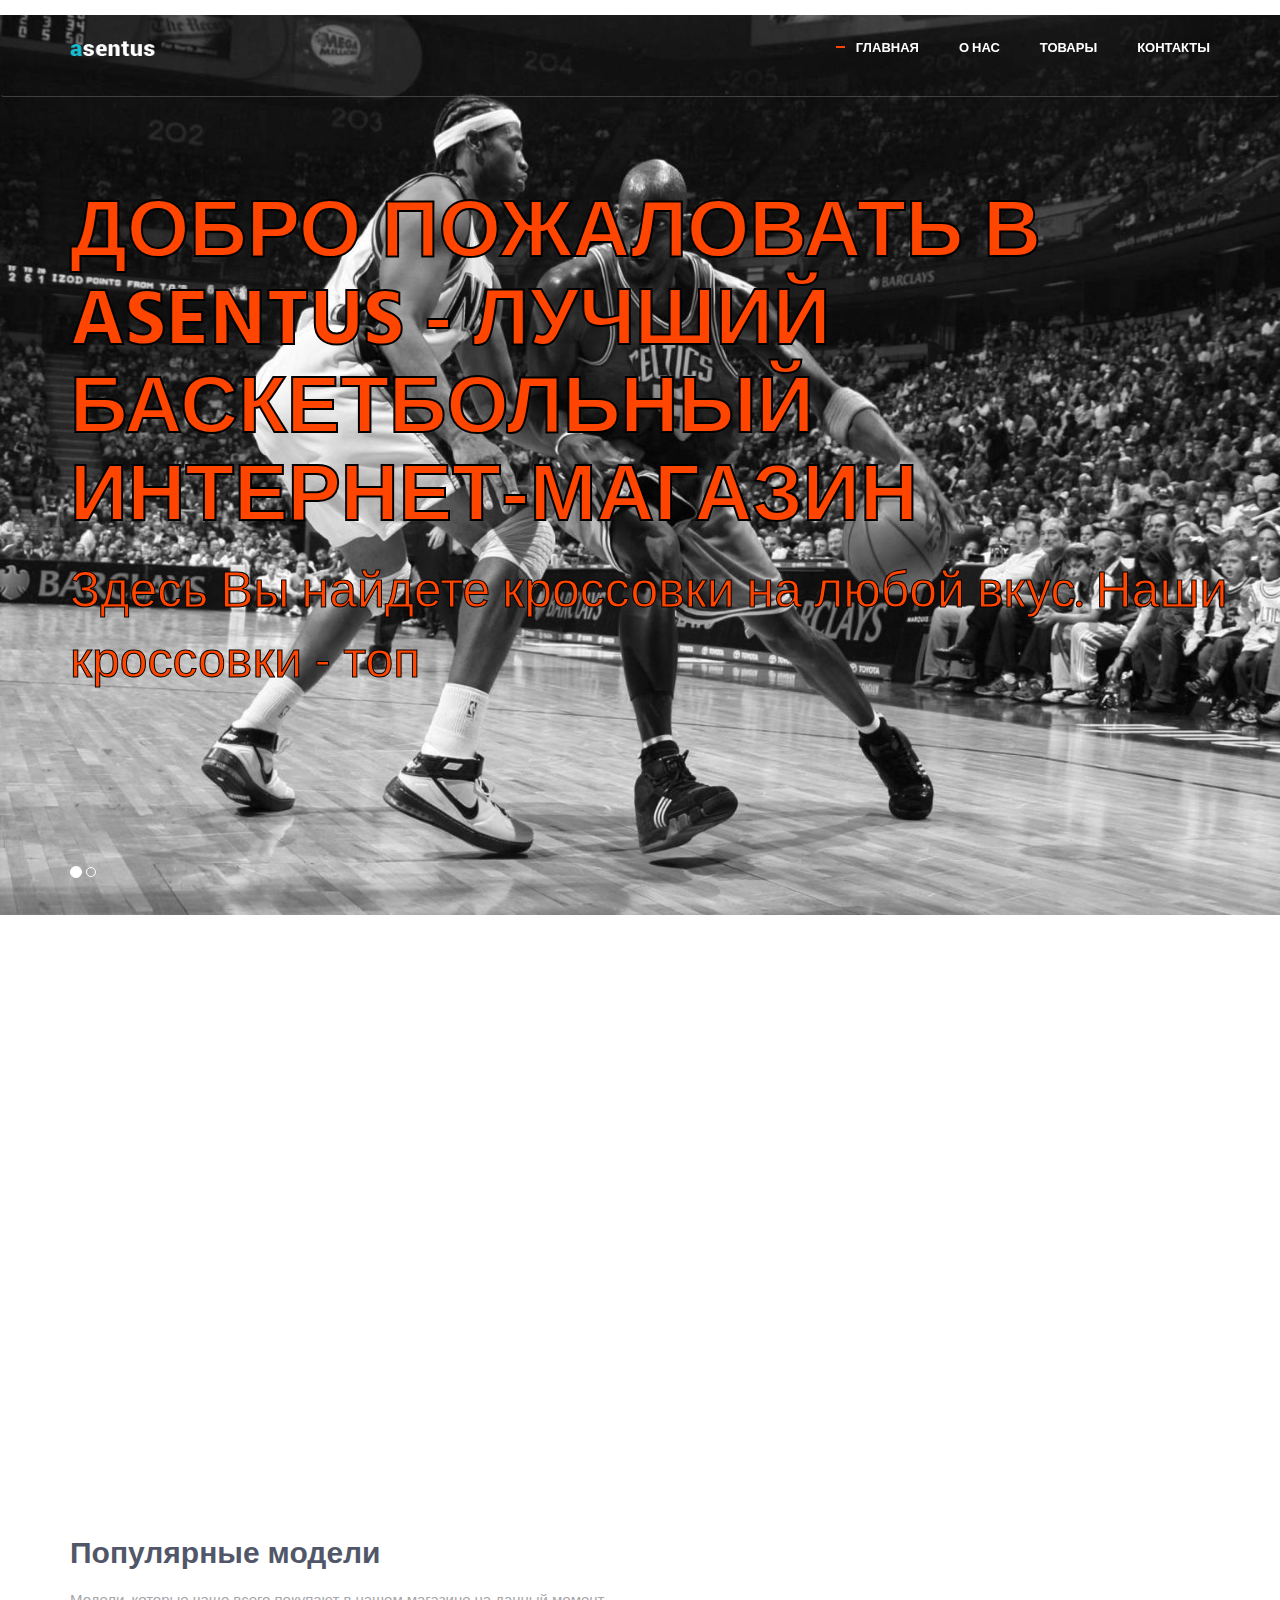
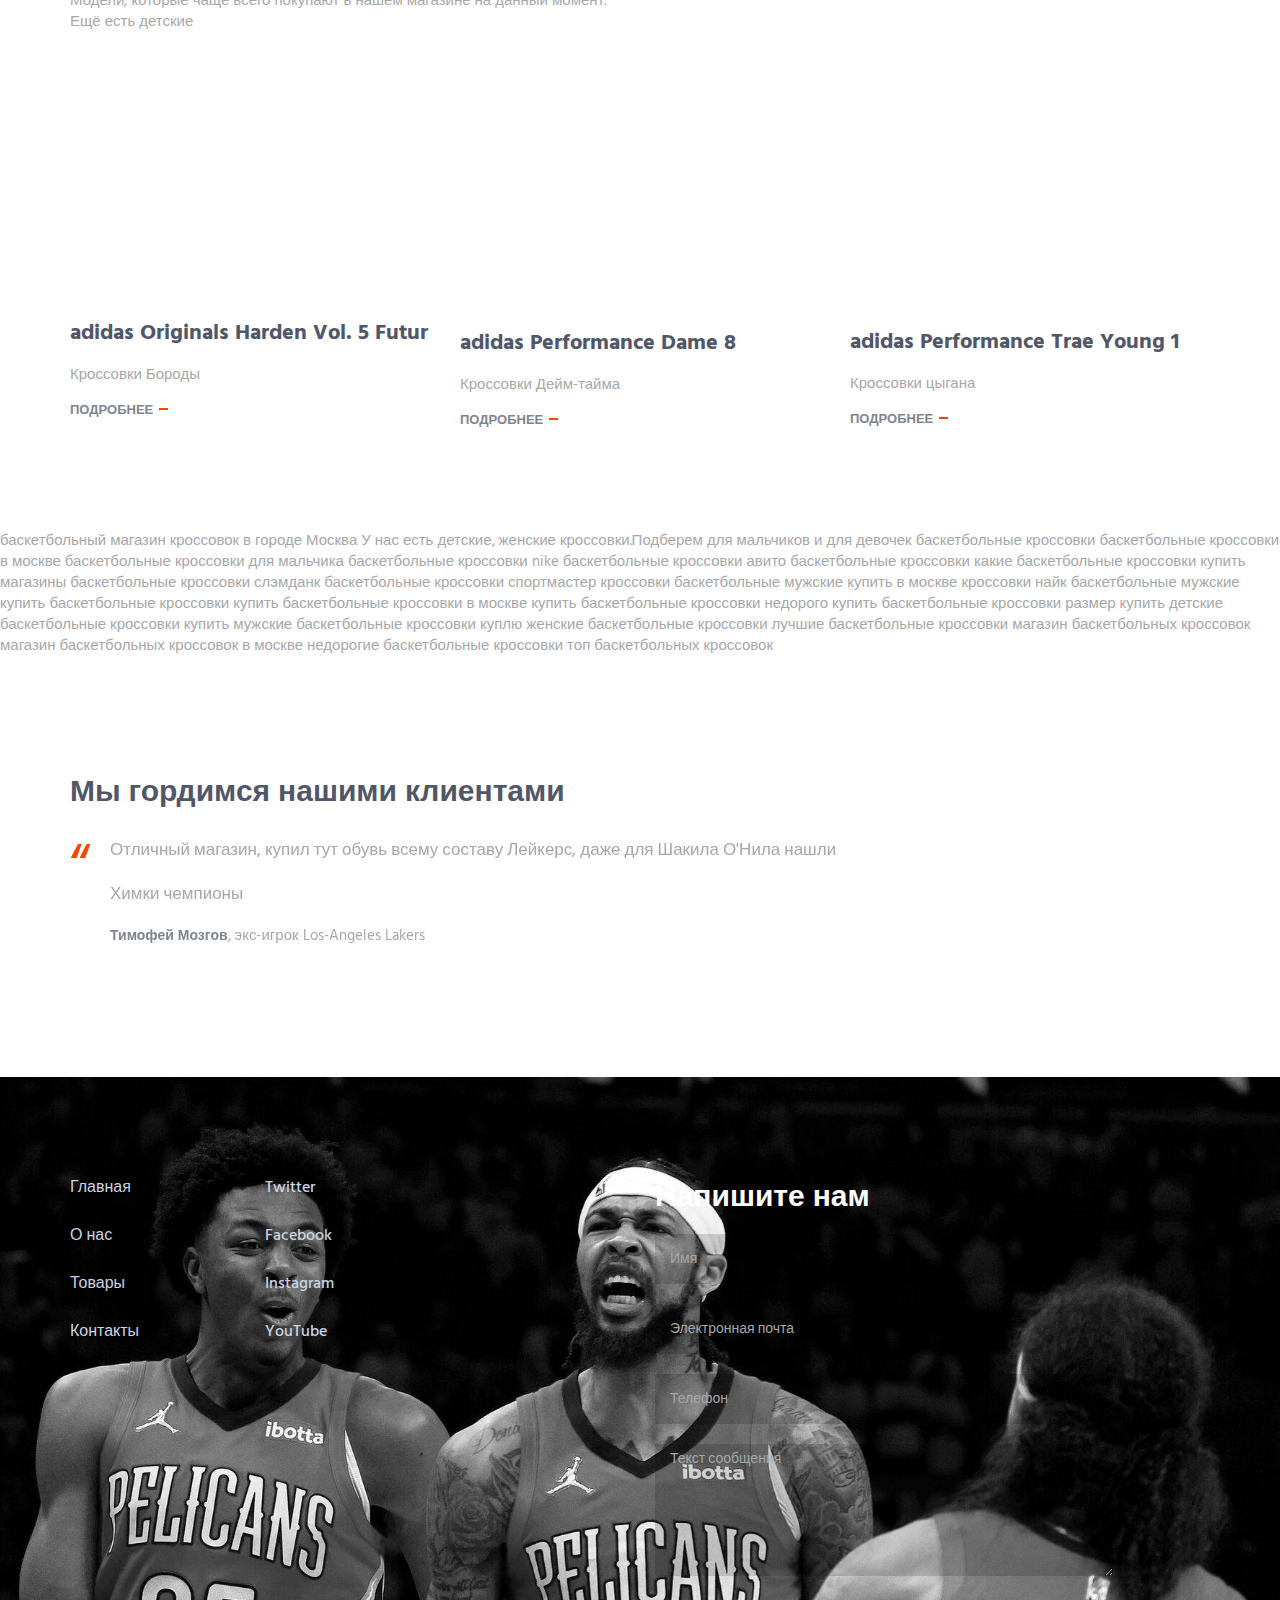
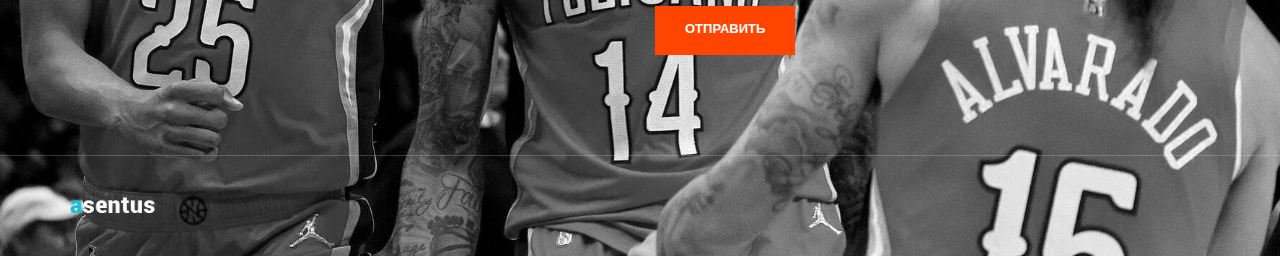
==== index.html @ 3260099a "Update index.html" ====
<!DOCTYPE html>

<html lang="ru" class="no-js">
    <!-- BEGIN HEAD -->
    <head>
        <meta charset="utf-8"/>
        <title> Магазин баскетбольных кроссовок Asentus</title>
        <meta http-equiv="X-UA-Compatible" content="IE=edge">
        <meta content="width=device-width, initial-scale=1" name="viewport"/>
        <meta content="баскетбольный магазин кроссовок в городе Москва
        У нас есть детские, женские кроссовки.Подберем для мальчиков и для девочек
            баскетбольные кроссовки
            	баскетбольные кроссовки в москве
            баскетбольные кроссовки для мальчика
            баскетбольные кроссовки nike
            баскетбольные кроссовки авито
            	баскетбольные кроссовки какие
            баскетбольные кроссовки купить магазины
            баскетбольные кроссовки слэмданк
            баскетбольные кроссовки спортмастер
            кроссовки баскетбольные мужские купить в москве
            кроссовки найк баскетбольные мужские
            	купить баскетбольные кроссовки
            купить баскетбольные кроссовки в москве
            купить баскетбольные кроссовки недорого
            купить баскетбольные кроссовки размер
            	купить детские баскетбольные кроссовки
            	купить мужские баскетбольные кроссовки
            куплю женские баскетбольные кроссовки
            лучшие баскетбольные кроссовки
            магазин баскетбольных кроссовок
            магазин баскетбольных кроссовок в москве
            недорогие баскетбольные кроссовки
            топ баскетбольных кроссовок " name="description">
        <meta content="" name="author"/>
        <meta content="кроссовки nike adidas anta jordan баскетбольные женские детские москва" name="keywords">

        <!-- GLOBAL MANDATORY STYLES -->
        <link href="http://fonts.googleapis.com/css?family=Hind:300,400,500,600,700" rel="stylesheet" type="text/css">
        <link href="vendor/simple-line-icons/simple-line-icons.min.css" rel="stylesheet" type="text/css"/>
        <link href="vendor/bootstrap/css/bootstrap.min.css" rel="stylesheet" type="text/css"/>
        <link rel="" href="">

        <!-- PAGE LEVEL PLUGIN STYLES -->
        <link href="css/animate.css" rel="stylesheet">
        <link href="vendor/swiper/css/swiper.min.css" rel="stylesheet" type="text/css"/>

        <!-- THEME STYLES -->
        <link href="css/layout.css" rel="stylesheet" type="text/css"/>

        <!-- Favicon -->
        <link rel="shortcut icon" href="img/icon.png"/>
    </head>
    <!-- END HEAD -->

    <!-- BODY -->
    <body>

        <!--========== HEADER ==========-->
        <header class="header navbar-fixed-top">
            <!-- Navbar -->
            <nav class="navbar" role="navigation">
                <div class="container">
                    <!-- Brand and toggle get grouped for better mobile display -->
                    <div class="menu-container">
                        <button type="button" class="navbar-toggle" data-toggle="collapse" data-target=".nav-collapse">
                            <span class="sr-only">Toggle navigation</span>
                            <span class="toggle-icon"></span>
                        </button>

                        <!-- Logo -->
                        <div class="logo">
                            <a class="logo-wrap" href="index.html">
                                <img class="logo-img logo-img-main" src="img/logo.png" alt="Asentus Logo">
                                <img class="logo-img logo-img-active" src="img/logo-dark.png" alt="Asentus Logo">
                            </a>
                        </div>
                        <!-- End Logo -->
                    </div>

                    <!-- Collect the nav links, forms, and other content for toggling -->
                    <div class="collapse navbar-collapse nav-collapse">
                        <div class="menu-container">
                            <ul class="navbar-nav navbar-nav-right">
                                <li class="nav-item"><a class="nav-item-child nav-item-hover active" href="index.html">Главная</a></li>
                                <li class="nav-item"><a class="nav-item-child nav-item-hover" href="about.html">О нас</a></li>
                                <li class="nav-item"><a class="nav-item-child nav-item-hover" href="products.html">Товары</a></li>
                                <li class="nav-item"><a class="nav-item-child nav-item-hover" href="contact.html">Контакты</a></li>
                            </ul>
                        </div>
                    </div>
                    <!-- End Navbar Collapse -->
                </div>
            </nav>
            <!-- Navbar -->
        </header>
        <!--========== END HEADER ==========-->
        
        <h1 class="prod">
               </h1>

        <!--========== SLIDER ==========-->
        <div id="carousel-example-generic" class="carousel slide" data-ride="carousel">
            <div class="container">
                <!-- Indicators -->
                <ol class="carousel-indicators">
                    <li data-target="#carousel-example-generic" data-slide-to="0" class="active"></li>
                    <li data-target="#carousel-example-generic" data-slide-to="1"></li>
                </ol>
            </div>

            <!-- Wrapper for slides -->
            <div class="carousel-inner" role="listbox">
                <div class="item active">
                    <img class="img-responsive" src="img/1920x1080/1.jpg" alt="Slider Image">
                    <div class="container">
                        <div class="carousel-centered">
                            <div class="margin-b-40">
                                <h1 class="carousel-title">Добро пожаловать в Asentus - лучший баскетбольный интернет-магазин</h1>
                                <p class="carousel-description">Здесь Вы найдете кроссовки на любой вкус. Наши кроссовки - топ</p>
                            </div>
                        </div>
                    </div>
                </div>
                <div class="item">
                    <img class="img-responsive" src="img/1920x1080/2.jpg" alt="Slider Image">
                    <div class="container">
                        <div class="carousel-centered">
                            <div class="margin-b-40">
                                <h2 class="carousel-title">Jordan, Nike и не только</h2>
                                <p class="carousel-description">На нашем сайте Вы найдете именные модели от таких брендов, <br>как Puma, ANTA, Reebok и Adidas</p>
                            </div>
                        </div>
                    </div>
                </div>
            </div>
        </div>
        <!--========== SLIDER ==========-->

        <!--========== PAGE LAYOUT ==========-->
        <!-- Service -->
        <div class="bg-color-grey" data-auto-height="true">
            <div class="content-lg container">
                <div class="row row-space-1 margin-b-2">
                    <div class="col-sm-4 sm-margin-b-2">
                        <div class="wow fadeInLeft" data-wow-duration=".3" data-wow-delay=".3s">
                            <div class="service" data-height="height">
                                <div class="service-element">

                                </div>
                                <div class="service-info">
                                    <h3>Посоветуем модели исходя из амплуа и стиля игры</h3>
                                    <p class="margin-b-5">Центровым нужны одни кроссовки, разыгрывающим другие, а форвардам вообще третьи. И как в этом разобраться? Мы поможем. Кроссовки есть даже для детей</p>
                                </div>
                                <a href="#" class="content-wrapper-link"></a>    
                            </div>
                        </div>
                    </div>
                    <div class="col-sm-4 sm-margin-b-2">
                        <div class="wow fadeInLeft" data-wow-duration=".3" data-wow-delay=".2s">
                            <div class="service" data-height="height">
                                <div class="service-element">

                                </div>
                                <div class="service-info">
                                    <h3>Лично подберем Вам размер</h3>
                                    <p class="margin-b-5">Найдем модель ко всем физиологическим особенностям, комфорту, безопасности и бла-бла-блаы</p>
                                </div>
                                <a href="#" class="content-wrapper-link"></a>    
                            </div>
                        </div>
                    </div>
                    <div class="col-sm-4">
                        <div class="wow fadeInLeft" data-wow-duration=".3" data-wow-delay=".1s">
                            <div class="service" data-height="height">
                                <div class="service-element">
                                </div>
                                <div class="service-info">
                                    <h3>Подскажем, как правильно ухаживать за обувью</h3>
                                    <p class="margin-b-5">Чистящие средства, грейки и так далее</p>
                                </div>
                                <a href="#" class="content-wrapper-link"></a>    
                            </div>
                        </div>
                    </div>
                </div>
                <!--// end row -->

                
            </div>
        </div>
        <!-- End Service -->

        <!-- Latest Products -->
        <div class="content-lg container">
            <div class="row margin-b-40">
                <div class="col-sm-6">
                    <h2>Популярные модели</h2>
                    <p>Модели, которые чаще всего покупают в нашем магазине на данный момент. Ещё есть детские</p>
                </div>
            </div>
            <!--// end row -->

            <div class="row">
                <!-- Latest Products -->
                <div class="col-sm-4 sm-margin-b-50">
                    <div class="margin-b-20">
                        <div class="wow zoomIn" data-wow-duration=".3" data-wow-delay=".1s">
                            <img class="img-responsive" src="img/970x647/1.png" alt="кроссовки баскетбольные в москве мужские баскетбольные москва москва детские кроссовки найк детские баскетбольные кроссовки размеры баскетбольных кроссовок женские баскетбольные кроссовки баскетбольные кроссовки адидас баскетбольные кроссовки jordan баскетбольные кроссовки джордан баскетбольные кроссовки adidas купить баскетбольные кроссовки найк баскетбольные кроссовки anta купить баскетбольные кроссовки nike баскетбольные кроссовки анта баскетбольные кроссовки kyrie баскетбольные кроссовки puma баскетбольные кроссовки lebron баскетбольные кроссовки леброны высокие кроссовки баскетбольные мужские баскетбольные кроссовки nike баскетбольные кроссовки белые баскетбольные кроссовки nike kyrie баскетбольные кроссовки кари">
                        </div>
                    </div>
                    <h4><a href="#">adidas Originals Harden Vol. 5 Futur</a></h4>
                    <p>Кроссовки Бороды</p>
                    <a class="link" href="#">Подробнее</a>
                </div>
                <!-- End Latest Products -->

                <!-- Latest Products -->
                <div class="col-sm-4 sm-margin-b-50">
                    <div class="margin-b-20">
                        <div class="wow zoomIn" data-wow-duration=".3" data-wow-delay=".1s">
                            <img class="img-responsive" src="img/970x647/2.png" alt=" кроссовки баскетбольные мужские баскетбольные москва москва детские кроссовки найк детские баскетбольные кроссовки размеры баскетбольных кроссовок женские баскетбольные кроссовки баскетбольные кроссовки адидас баскетбольные кроссовки jordan баскетбольные кроссовки джордан баскетбольные кроссовки adidas купить баскетбольные кроссовки найк баскетбольные кроссовки anta купить баскетбольные кроссовки nike баскетбольные кроссовки анта баскетбольные кроссовки kyrie баскетбольные кроссовки puma баскетбольные кроссовки lebron баскетбольные кроссовки леброны высокие кроссовки баскетбольные мужские баскетбольные кроссовки nike баскетбольные кроссовки белые баскетбольные кроссовки nike kyrie баскетбольные кроссовки кари">
                        </div>
                    </div>
                    <h4><a href="#">adidas Performance Dame 8</a></h4>
                    <p>Кроссовки Дейм-тайма</p>
                    <a class="link" href="#">Подробнее</a>
                </div>
                <!-- End Latest Products -->

                <!-- Latest Products -->
                <div class="col-sm-4 sm-margin-b-50">
                    <div class="margin-b-20">
                        <div class="wow zoomIn" data-wow-duration=".3" data-wow-delay=".1s">
                            <img class="img-responsive" src="img/970x647/3.png" alt=" кроссовки баскетбольные мужские баскетбольные москва москва детские кроссовки найк детские баскетбольные кроссовки размеры баскетбольных кроссовок женские баскетбольные кроссовки баскетбольные кроссовки адидас баскетбольные кроссовки jordan баскетбольные кроссовки джордан баскетбольные кроссовки adidas купить баскетбольные кроссовки найк баскетбольные кроссовки anta купить баскетбольные кроссовки nike баскетбольные кроссовки анта баскетбольные кроссовки kyrie баскетбольные кроссовки puma баскетбольные кроссовки lebron баскетбольные кроссовки леброны высокие кроссовки баскетбольные мужские баскетбольные кроссовки nike баскетбольные кроссовки белые баскетбольные кроссовки nike kyrie баскетбольные кроссовки кари">
                        </div>
                    </div>
                    <h4><a href="#">adidas Performance Trae Young 1</a></h4>
                    <p>Кроссовки цыгана</p>
                    <a class="link" href="#">Подробнее</a>
                </div>
                <!-- End Latest Products -->
            </div>
            <!--// end row -->
        </div>
        <!-- End Latest Products -->
        
        <p> баскетбольный магазин кроссовок в городе Москва
        У нас есть детские, женские кроссовки.Подберем для мальчиков и для девочек
            баскетбольные кроссовки
            	баскетбольные кроссовки в москве
            баскетбольные кроссовки для мальчика
            баскетбольные кроссовки nike
            баскетбольные кроссовки авито
            	баскетбольные кроссовки какие
            баскетбольные кроссовки купить магазины
            баскетбольные кроссовки слэмданк
            баскетбольные кроссовки спортмастер
            кроссовки баскетбольные мужские купить в москве
            кроссовки найк баскетбольные мужские
            	купить баскетбольные кроссовки
            купить баскетбольные кроссовки в москве
            купить баскетбольные кроссовки недорого
            купить баскетбольные кроссовки размер
            	купить детские баскетбольные кроссовки
            	купить мужские баскетбольные кроссовки
            куплю женские баскетбольные кроссовки
            лучшие баскетбольные кроссовки
            магазин баскетбольных кроссовок
            магазин баскетбольных кроссовок в москве
            недорогие баскетбольные кроссовки
            топ баскетбольных кроссовок
           
        </p>



        <!-- Testimonials -->
        <div class="content-lg container">
            <div class="row">
                <div class="col-sm-9">
                    <h2>Мы гордимся нашими клиентами</h2>

                    <!-- Swiper Testimonials -->
                    <div class="swiper-slider swiper-testimonials">
                        <!-- Swiper Wrapper -->
                        <div class="swiper-wrapper">
                            <div class="swiper-slide">
                                <blockquote class="blockquote">
                                    <div class="margin-b-20">
                                        Отличный магазин, купил тут обувь всему составу Лейкерс, даже для Шакила О'Нила нашли
                                    </div>
                                    <div class="margin-b-20">
                                        Химки чемпионы
                                    </div>
                                    <p><span class="fweight-700 color-link">Тимофей Мозгов</span>, экс-игрок Los-Angeles Lakers</p>
                                </blockquote>
                            </div>
                            <div class="swiper-slide">
                                <blockquote class="blockquote">
                                    <div class="margin-b-20">
                                        Карась на аве - ЦСКА в канаве
                                    </div>
                                    <div class="margin-b-20">
                                        Зенит чемпион
                                    </div>
                                    <p><span class="fweight-700 color-link">Сергей Карасев</span>, звезда БК Зенит Санкт-Петербург</p>
                                </blockquote>
                            </div>
                        </div>
                        <!-- End Swiper Wrapper -->

                        <!-- Pagination -->
                        <div class="swiper-testimonials-pagination"></div>
                    </div>
                    <!-- End Swiper Testimonials -->
                </div>
            </div>
            <!--// end row -->
        </div>
        <!-- End Testimonials -->

        

        <!--========== FOOTER ==========-->
        <footer class="footer">
            <!-- Links -->
            <div class="footer-seperator">
                <div class="content-lg container">
                    <div class="row">
                        <div class="col-sm-2 sm-margin-b-50">
                            <!-- List -->
                            <ul class="list-unstyled footer-list">
                                <li class="footer-list-item"><a class="footer-list-link" href="#">Главная</a></li>
                                <li class="footer-list-item"><a class="footer-list-link" href="#">О нас</a></li>
                                <li class="footer-list-item"><a class="footer-list-link" href="#">Товары</a></li>
                                <li class="footer-list-item"><a class="footer-list-link" href="#">Контакты</a></li>
                            </ul>
                            <!-- End List -->
                        </div>
                        <div class="col-sm-4 sm-margin-b-30">
                            <!-- List -->
                            <ul class="list-unstyled footer-list">
                                <li class="footer-list-item"><a class="footer-list-link" href="#">Twitter</a></li>
                                <li class="footer-list-item"><a class="footer-list-link" href="#">Facebook</a></li>
                                <li class="footer-list-item"><a class="footer-list-link" href="#">Instagram</a></li>
                                <li class="footer-list-item"><a class="footer-list-link" href="#">YouTube</a></li>
                            </ul>
                            <!-- End List -->
                        </div>
                        <div class="col-sm-5 sm-margin-b-30">
                            <h2 class="color-white">Напишите нам</h2>
                            <input type="text" class="form-control footer-input margin-b-20" placeholder="Имя" required>
                            <input type="email" class="form-control footer-input margin-b-20" placeholder="Электронная почта" required>
                            <input type="text" class="form-control footer-input margin-b-20" placeholder="Телефон" required>
                            <textarea class="form-control footer-input margin-b-30" rows="6" placeholder="Текст сообщения" required></textarea>
                            <button type="submit" class="btn-theme btn-theme-sm btn-base-bg text-uppercase">Отправить</button>
                        </div>
                    </div>
                    <!--// end row -->
                </div>
            </div>
            <!-- End Links -->

            <!-- Copyright -->
            <div class="content container">
                <div class="row">
                    <div class="col-xs-6">
                        <img class="footer-logo" src="img/logo.png" alt="Asentus Logo">
                    </div>
                </div>
                <!--// end row -->
            </div>
            <!-- End Copyright -->
        </footer>
        <!--========== END FOOTER ==========-->

        <!-- Back To Top -->
        <a href="javascript:void(0);" class="js-back-to-top back-to-top">Top</a>

        <!-- JAVASCRIPTS(Load javascripts at bottom, this will reduce page load time) -->
        <!-- CORE PLUGINS -->
        <script src="vendor/jquery.min.js" type="text/javascript"></script>
        <script src="vendor/jquery-migrate.min.js" type="text/javascript"></script>
        <script src="vendor/bootstrap/js/bootstrap.min.js" type="text/javascript"></script>

        <!-- PAGE LEVEL PLUGINS -->
        <script src="vendor/jquery.easing.js" type="text/javascript"></script>
        <script src="vendor/jquery.back-to-top.js" type="text/javascript"></script>
        <script src="vendor/jquery.smooth-scroll.js" type="text/javascript"></script>
        <script src="vendor/jquery.wow.min.js" type="text/javascript"></script>
        <script src="vendor/swiper/js/swiper.jquery.min.js" type="text/javascript"></script>
        <script src="vendor/masonry/jquery.masonry.pkgd.min.js" type="text/javascript"></script>
        <script src="vendor/masonry/imagesloaded.pkgd.min.js" type="text/javascript"></script>

        <!-- PAGE LEVEL SCRIPTS -->
        <script src="js/layout.min.js" type="text/javascript"></script>
        <script src="js/components/wow.min.js" type="text/javascript"></script>
        <script src="js/components/swiper.min.js" type="text/javascript"></script>
        <script src="js/components/masonry.min.js" type="text/javascript"></script>

    </body>
    <!-- END BODY -->
</html>
---- css/layout.css ----
@charset "UTF-8";
/*----------------------------------------------------------------------

	MASTER STYLESHEET

	Project:        Metronic "Asentus" Frontend Freebie - Responsive HTML Template Based On Twitter Bootstrap 3.3.4
	Version:        1.0
	Author:         KeenThemes
	Primary use:    Corporate, Business Themes.
	Email:			support@keenthemes.com
	Follow: 		http://www.twitter.com/keenthemes
	Like: 			http://www.facebook.com/keenthemes
	Website:		http://www.keenthemes.com
	Premium:		Premium Metronic Admin Theme: http://themeforest.net/item/metronic-responsive-admin-dashboard-template/4021469?ref=keenthemes

-----------------------------------------------------------------------*/
/* eg: @include user-select(none); */
/* eg: @include rotate(45deg); */
/* eg: @include translate3d(0,0,0); */
/* eg: @include border-radius(3px); */
/*------------------------------------------------------------------
  	[The "base.scss" contains basic default element styles
  		(colors, typography, margins & padding).]
------------------------------------------------------------------*/
html {
  overflow-x: hidden;
}

html, html a, body {
  -webkit-font-smoothing: antialiased;
}

body {
  font-family: Hind, sans-serif;
}

p {
  font-size: 15px;
  font-weight: 400;
  font-family: Hind, sans-serif;
  color: #a6a7aa;
  line-height: 1.4;
  margin-bottom: 15px;
}

em,
li,
li a {
  font-size: 16px;
  font-weight: 500;
  font-family: Hind, sans-serif;
  color: #515769;
}

a {
  font-family: Hind, sans-serif;
  color: #81848f;
  outline: 0;
}

a:focus, a:hover, a:active {
  outline: 0;
  color: #999caa;
  text-decoration: none;
}

.link {
  position: relative;
  font-size: 13px;
  font-weight: 600;
  font-family: Hind, sans-serif;
  text-transform: uppercase;
}

.link:after {
  position: absolute;
  top: 8px;
  right: -15px;
  width: 9px;
  height: 2px;
  background: orangered;
  content: " ";
}

span {
  font-size: 14px;
  font-weight: 400;
  font-family: Hind, sans-serif;
  color: #bfc1c7;
}

h1, h2, h3, h4, h5, h6 {
  font-weight: 700;
  font-family: Hind, sans-serif;
  color: #515769;
  line-height: 1.4;
  margin: 0 0 15px;
}

h1 > a, h2 > a, h3 > a, h4 > a, h5 > a, h6 > a {
  color: #515769;
}

h1 > a:hover, h2 > a:hover, h3 > a:hover, h4 > a:hover, h5 > a:hover, h6 > a:hover {
  color: #999caa;
  text-decoration: none;
}

h1 > a:focus, h2 > a:focus, h3 > a:focus, h4 > a:focus, h5 > a:focus, h6 > a:focus {
  text-decoration: none;
}

h1 {
  font-size: 40px;
}

h2 {
  font-size: 30px;
}

h3 {
  font-size: 22px;
}

h4 {
  font-size: 22px;
}

::selection {
  color: #fff;
  background: orangered;
  text-shadow: none;
}

::-webkit-selection {
  color: #fff;
  background: orangered;
  text-shadow: none;
}

::-moz-selection {
  color: #fff;
  background: orangered;
  text-shadow: none;
}

:active,
:focus {
  outline: none;
}

/* Section Seperator */
.section-seperator {
  border-bottom: 1px solid #edf0f2;
}

/* Content Wrapper Link */
.content-wrapper-link {
  position: absolute;
  top: 0;
  left: 0;
  right: 0;
  bottom: 0;
  display: block;
  z-index: 3;
  text-decoration: none;
}

/*------------------------------------------------------------------
  	[Blockquote]
------------------------------------------------------------------*/
.blockquote {
  position: relative;
  font-size: 17px;
  font-weight: 400;
  font-family: Hind, sans-serif;
  color: #a6a7aa;
  line-height: 1.4;
  border-left: none;
  margin-left: 20px;
}

.blockquote:before {
  position: absolute;
  top: 0;
  left: -20px;
  font-size: 60px;
  display: inline-block;
  color: orangered;
  content: '“';
}

/*------------------------------------------------------------------
  	[Button]
------------------------------------------------------------------*/


.container {
  overflow: hidden;
}

.filterDiv {
  margin: 2px;
}

/* В класс "show" добавляется к отфильтрованные элементы */
.show {
  display: block;
}

/* Стиль кнопок */
.btn {
  border: none;
  outline: none;
  padding: 12px 16px;
  background-color: #f1f1f1;
  cursor: pointer;
}

/* Добавить светло-серый фон на наведении курсора мыши */
.btn:hover {
  background-color: #ddd;
}

/* Добавить темный фон для активной кнопки */
.btn.active {
  background-color: #666;
  color: white;
}
.btn-theme {
  position: relative;
  display: inline-block;
  line-height: 1.4;
  text-align: center;
  background-image: none;
  border-style: solid;
  white-space: nowrap;
  vertical-align: middle;
  -ms-touch-action: manipulation;
  touch-action: manipulation;
  cursor: pointer;
  -webkit-user-select: none;
  -moz-user-select: none;
  -ms-user-select: none;
  user-select: none;
}

.btn-theme:focus, .btn-theme:active:focus, .btn-theme.active:focus, .btn-theme.focus, .btn-theme:active.focus, .btn-theme.active.focus {
  outline: none;
}

.btn-theme:hover {
  transition-duration: 300ms;
  transition-property: all;
  transition-timing-function: cubic-bezier(0.7, 1, 0.7, 1);
}

.btn-theme:hover, .btn-theme:focus, .btn-theme.focus {
  text-decoration: none;
}

.btn-theme:active, .btn-theme.active {
  background-image: none;
  outline: 0;
}

.btn-theme.disabled, .btn-theme[disabled],
fieldset[disabled] .btn-theme {
  cursor: not-allowed;
  box-shadow: none;
  opacity: .65;
  pointer-events: none;
}

.btn-white-brd {
  color: #fff;
  background: transparent;
  border-color: rgba(255, 255, 255, 0.3);
  border-width: 1px;
}

.btn-white-brd:hover, .btn-white-brd:focus, .btn-white-brd.focus {
  color: #515769;
  background: #fff;
  border-color: transparent;
}

.btn-default-bg {
  color: #515769;
  background: #f3f4f5;
  border-color: transparent;
  border-width: 0;
}

.btn-default-bg:hover, .btn-default-bg:focus, .btn-default-bg.focus {
  color: #fff;
  background: orangered;
  border-color: transparent;
}

.btn-base-bg {
  color: #fff;
  background: orangered;
  border-color: transparent;
  border-width: 0;
}

.btn-base-bg:hover, .btn-base-bg:focus, .btn-base-bg.focus {
  color: #fff;
  background: orangered;
  border-color: transparent;
}

.btn-theme-sm {
  font-size: 13px;
  font-weight: 600;
  padding: 15px 30px;
}

/*------------------------------------------------------------------
  	[Pricing]
------------------------------------------------------------------*/
.pricing {
  padding: 70px 45px;
  background: #fff;
  margin-top: 50px;
}

@media (max-width: 768px) {
  .pricing {
    margin-top: 0;
  }
}

.pricing.pricing-active {
  padding-top: 110px;
  padding-bottom: 110px;
  margin-top: 10px;
}

@media (max-width: 768px) {
  .pricing.pricing-active {
    margin-top: 0;
  }
}

.pricing .pricing-icon {
  display: block;
  font-size: 30px;
  color: #999caa;
  margin-bottom: 30px;
}

.pricing .pricing-list-item {
  position: relative;
  font-size: 13px;
  color: #81848f;
  padding-left: 20px;
  margin-bottom: 10px;
}

.pricing .pricing-list-item:before {
  position: absolute;
  top: 7px;
  left: 0;
  width: 9px;
  height: 2px;
  background: orangered;
  content: " ";
  margin-right: 10px;
}

/*------------------------------------------------------------------
  	[Promo Section]
------------------------------------------------------------------*/
@media (max-width: 991px) {
  .promo-section .promo-section-col {
    padding-top: 100px;
    padding-bottom: 100px;
  }
}

@media (min-width: 992px) {
  .promo-section {
    position: relative;
    height: 400px;
  }
  .promo-section .promo-section-col {
    width: 45%;
  }
  .promo-section .promo-section-img-left {
    position: absolute;
    top: 0;
    right: 50%;
  }
  .promo-section .promo-section-img-right {
    position: absolute;
    top: 0;
    left: 50%;
  }
  .promo-section .ver-center {
    display: table;
    height: 400px;
  }
  .promo-section .ver-center-aligned {
    display: table-cell;
    vertical-align: middle;
  }
}

/*------------------------------------------------------------------
  	[Service]
------------------------------------------------------------------*/
.service {
  background: #fff;
  padding: 50px;
}

.service .service-element,
.service .service-info {
  -webkit-transform: translate3d(0, 0, 0);
  -moz-transform: translate3d(0, 0, 0);
  transform: translate3d(0, 0, 0);
  transition-duration: 300ms;
  transition-property: all;
  transition-timing-function: cubic-bezier(0.7, 1, 0.7, 1);
}

.service .service-icon {
  display: block;
  font-size: 30px;
  color: #999caa;
  margin-bottom: 30px;
}

.service:hover .service-element {
  opacity: 0;
  -webkit-transform: translate3d(0, -100%, 0);
  -moz-transform: translate3d(0, -100%, 0);
  transform: translate3d(0, -100%, 0);
  transition-duration: 300ms;
  transition-property: all;
  transition-timing-function: cubic-bezier(0.7, 1, 0.7, 1);
}

.service:hover .service-info {
  -webkit-transform: translate3d(0, -30%, 0);
  -moz-transform: translate3d(0, -30%, 0);
  transform: translate3d(0, -30%, 0);
  transition-duration: 300ms;
  transition-property: all;
  transition-timing-function: cubic-bezier(0.7, 1, 0.7, 1);
}

/*------------------------------------------------------------------
  	[Work]
------------------------------------------------------------------*/
.work {
  position: relative;
}

.work .work-overlay {
  position: relative;
}

.work .work-overlay:before {
  position: absolute;
  top: 0;
  left: 0;
  width: 100%;
  height: 100%;
  background: transparent;
  content: " ";
  transition-duration: 300ms;
  transition-property: all;
  transition-timing-function: cubic-bezier(0.7, 1, 0.7, 1);
}

.work .work-content {
  position: absolute;
  left: 0;
  bottom: 0;
  opacity: 0;
  padding: 25px;
  -webkit-transform: translate3d(0, 20px, 0);
  -moz-transform: translate3d(0, 20px, 0);
  transform: translate3d(0, 20px, 0);
  transition-duration: 300ms;
  transition-property: all;
  transition-timing-function: cubic-bezier(0.7, 1, 0.7, 1);
}

.work:hover .work-overlay:before {
  background: rgba(0, 0, 0, 0.5);
  transition-duration: 300ms;
  transition-property: all;
  transition-timing-function: cubic-bezier(0.7, 1, 0.7, 1);
}

.work:hover .work-content {
  opacity: 1;
  -webkit-transform: translate3d(0, 0, 0);
  -moz-transform: translate3d(0, 0, 0);
  transform: translate3d(0, 0, 0);
  transition-duration: 300ms;
  transition-property: all;
  transition-timing-function: cubic-bezier(0.7, 1, 0.7, 1);
}

/*------------------------------------------------------------------
  	[Footer]
------------------------------------------------------------------*/
.footer {
  background: url(../img/1920x1080/2.jpg) no-repeat;
  background-size: cover;
  background-position: center center;
}

.footer .footer-seperator {
  border-bottom: 1px solid rgba(255, 255, 255, 0.2);
}

.footer .footer-list {
  margin-bottom: 0;
}

.footer .footer-list-item {
  color: #cbd3e1;
  margin-bottom: 25px;
}

.footer .footer-list-link {
  color: #cbd3e1;
}

.footer .footer-list-link:hover {
  color: #fff;
}

.footer .footer-input {
  background: rgba(0, 0, 0, 0.15);
}

.footer .footer-logo {
  width: 85px;
  height: auto;
}

/*------------------------------------------------------------------
  	[Header]
------------------------------------------------------------------*/
/* Fixed Top */
.navbar-fixed-top .navbar-collapse {
  max-height: 100%;
}

/* Navbar */
.header .navbar {
  margin-bottom: 0;
  border-bottom: 1px solid rgba(255, 255, 255, 0.2);
  transition-duration: 300ms;
  transition-property: all;
  transition-timing-function: cubic-bezier(0.7, 1, 0.7, 1);
}

/* Navbar Toggle */
.header .navbar-toggle {
  width: 25px;
  height: 25px;
  border: none;
  padding: 0;
  margin: 35px 0;
}

.header .navbar-toggle .toggle-icon {
  position: relative;
  width: 21px;
  height: 1px;
  display: inline-block;
  background: #515769;
  transition-duration: 300ms;
  transition-property: all;
  transition-timing-function: cubic-bezier(0.7, 1, 0.7, 1);
}

.header .navbar-toggle .toggle-icon:before, .header .navbar-toggle .toggle-icon:after {
  position: absolute;
  left: 0;
  background: #515769;
  content: " ";
}

.header .navbar-toggle .toggle-icon:before {
  width: 10px;
  height: 1px;
  bottom: 10px;
  -webkit-transform: rotate(0);
  -moz-transform: rotate(0);
  transform: rotate(0);
  transition-duration: 300ms;
  transition-property: all;
  transition-timing-function: cubic-bezier(0.7, 1, 0.7, 1);
}

.header .navbar-toggle .toggle-icon:after {
  width: 16px;
  height: 1px;
  top: -5px;
  -webkit-transform: rotate(0);
  -moz-transform: rotate(0);
  transform: rotate(0);
  transition-duration: 300ms;
  transition-property: all;
  transition-timing-function: cubic-bezier(0.7, 1, 0.7, 1);
}

.header .navbar-toggle:hover .toggle-icon {
  background: #17bed2;
  transition-duration: 300ms;
  transition-property: all;
  transition-timing-function: cubic-bezier(0.7, 1, 0.7, 1);
}

.header .navbar-toggle:hover .toggle-icon:before, .header .navbar-toggle:hover .toggle-icon:after {
  width: 21px;
  height: 1px;
  background: orangered;
  transition-duration: 300ms;
  transition-property: all;
  transition-timing-function: cubic-bezier(0.7, 1, 0.7, 1);
}

.header .navbar-toggle:hover .toggle-icon.is-clicked {
  background: rgba(81, 87, 105, 0);
}

/* Navbar Logo */
.header .logo {
  width: 100px;
  height: 100px;
  float: left;
  max-height: 95px;
  line-height: 65px;
}

.header .logo-wrap {
  display: inline-block;
  padding: 15px 0;
}

.header .logo-wrap:focus, .header .logo-wrap:hover {
  text-decoration: none;
}

.header .logo-img {
  display: inline-block;
  width: 85px;
  height: auto;
  max-width: 100%;
  max-height: 100%;
  vertical-align: middle;
}

.header .logo-img-main {
  display: inline-block;
  transition-duration: 400ms;
  transition-property: all;
  transition-timing-function: cubic-bezier(0.7, 1, 0.7, 1);
}

.header .logo-img-active {
  display: none;
  transition-duration: 400ms;
  transition-property: all;
  transition-timing-function: cubic-bezier(0.7, 1, 0.7, 1);
}

/* Navbar */
.header .navbar-nav {
  padding-left: 0;
  margin-bottom: 0;
  list-style: none;
}

/* Nav */
.header .nav-item {
  position: relative;
  display: block;
}

.header .nav-item:last-child .nav-item-child {
  padding-right: 0;
}

.header .nav-item .nav-item-hover.active:after {
  opacity: 1;
  transition-duration: 400ms;
  transition-property: all;
  transition-timing-function: cubic-bezier(0.7, 1, 0.7, 1);
}

.header .nav-item:hover .nav-item-hover:after {
  opacity: 1;
  transition-duration: 400ms;
  transition-property: all;
  transition-timing-function: cubic-bezier(0.7, 1, 0.7, 1);
}

.header .nav-item-child {
  position: relative;
  display: block;
  font-size: 13px;
  font-weight: 600;
  font-family: Hind, sans-serif;
  color: #fff;
  text-transform: uppercase;
  line-height: 55px;
  padding: 20px;
  transition-duration: 300ms;
  transition-property: all;
  transition-timing-function: cubic-bezier(0.7, 1, 0.7, 1);
}

.header .nav-item-hover {
  position: relative;
}

.header .nav-item-hover:after {
  position: absolute;
  top: 45px;
  left: 0;
  width: 9px;
  height: 2px;
  background: orangered;
  opacity: 0;
  content: " ";
  transition-duration: 400ms;
  transition-property: all;
  transition-timing-function: cubic-bezier(0.7, 1, 0.7, 1);
}

/* Media Queries below 991px */
@media (max-width: 991px) {
  /* Bootstrap collapse of navigation with a maximum width: 991px
    (Change it to any breakpoint you want to be collapsed) */
  .header {
    background: #fff;
  }
  .header .navbar-toggle {
    display: block;
  }
  .header .navbar-collapse.collapse {
    display: none !important;
  }
  .header .navbar-collapse.collapse.in {
    display: block !important;
  }
  .header .nav-collapse {
    padding-left: 0;
    padding-right: 0;
  }
  .header .navbar-nav {
    margin: 0;
    float: none;
  }
  .header .navbar-nav .nav-item {
    float: none;
  }
  /* Menu Container */
  .header .menu-container:before, .header .menu-container:after {
    content: " ";
    display: table;
  }
  .header .menu-container:after {
    clear: both;
  }
  /* Logo */
  .header .logo .logo-img-main {
    display: none;
  }
  .header .logo .logo-img-active {
    display: inline-block;
  }
  /* Navbar Nav */
  .header .nav-item-child {
    color: #515769;
    line-height: 1.4;
    padding: 12px 12px 12px 15px;
  }
  .header .nav-item-hover:after {
    position: absolute;
    top: 19px;
  }
}

/* Media Queries below 767px */
@media (max-width: 767px) {
  /* Menu Container */
  .header .menu-container {
    padding-left: 15px;
    padding-right: 15px;
    margin-left: 0;
    margin-right: 0;
  }
  .header .navbar > .container {
    width: auto;
    padding-left: 0;
    padding-right: 0;
    margin-left: 0;
    margin-right: 0;
  }
  .header .navbar > .container > .nav-collapse {
    padding-left: 0;
    padding-right: 0;
    margin-left: 0;
    margin-right: 0;
  }
}

/* Media Queries above 992px */
@media (min-width: 992px) {
  /* Navbar */
  .header .navbar-nav-right {
    float: right;
  }
}

/* Page On Scroll */
@media (min-width: 992px) {
  .page-on-scroll .header .navbar {
    background: #fff;
    border-bottom-color: #f0f0f0;
    transition-duration: 300ms;
    transition-property: all;
    transition-timing-function: cubic-bezier(0.7, 1, 0.7, 1);
  }
  .page-on-scroll .header .logo-img-main {
    display: none;
    transition-duration: 400ms;
    transition-property: all;
    transition-timing-function: cubic-bezier(0.7, 1, 0.7, 1);
  }
  .page-on-scroll .header .logo-img-active {
    display: inline-block;
    transition-duration: 400ms;
    transition-property: all;
    transition-timing-function: cubic-bezier(0.7, 1, 0.7, 1);
  }
  .page-on-scroll .header .nav-item-child {
    color: #515769;
    transition-duration: 300ms;
    transition-property: all;
    transition-timing-function: cubic-bezier(0.7, 1, 0.7, 1);
  }
}

/*------------------------------------------------------------------
  	[Contact]
------------------------------------------------------------------*/
.contact-list > li {
  font-size: 13px;
  color: #81848f;
  margin-bottom: 10px;
}

/*--------------------------------------------------
    [Back To Top Theme Button]
----------------------------------------------------*/
.back-to-top {
  position: fixed;
  right: 10px;
  bottom: 10px;
  display: inline-block;
  z-index: 9;
  width: 40px;
  height: 40px;
  font-size: 11px;
  font-weight: 400;
  color: #fff;
  text-align: center;
  line-height: 3;
  letter-spacing: 1px;
  text-transform: uppercase;
  background: #515769;
  border-radius: 3px;
  visibility: hidden;
  opacity: 0;
  padding: 5px;
  -webkit-transform: translate3d(0, 50px, 0);
  -moz-transform: translate3d(0, 50px, 0);
  transform: translate3d(0, 50px, 0);
  transition-duration: 300ms;
  transition-property: all;
  transition-timing-function: cubic-bezier(0.7, 1, 0.7, 1);
}

.back-to-top:hover {
  color: #fff;
  transition-duration: 300ms;
  transition-property: all;
  transition-timing-function: cubic-bezier(0.7, 1, 0.7, 1);
}

.back-to-top:focus, .back-to-top:hover {
  text-decoration: none;
}

/* The Button Becomes Visible */
.back-to-top.back-to-top-is-visible {
  visibility: visible;
  opacity: .6;
  -webkit-transform: translate3d(0, 0, 0);
  -moz-transform: translate3d(0, 0, 0);
  transform: translate3d(0, 0, 0);
  transition-duration: 300ms;
  transition-property: all;
  transition-timing-function: cubic-bezier(0.7, 1, 0.7, 1);
}

.back-to-top.back-to-top-is-visible:hover {
  opacity: 1;
  transition-duration: 300ms;
  transition-property: all;
  transition-timing-function: cubic-bezier(0.7, 1, 0.7, 1);
}

/* If the user keeps scrolling down, the button is out of focus and becomes less visible */
.back-to-top.back-to-top-fade-out {
  opacity: .4;
}

.back-to-top.back-to-top-fade-out:hover {
  opacity: 1;
  transition-duration: 300ms;
  transition-property: all;
  transition-timing-function: cubic-bezier(0.7, 1, 0.7, 1);
}

/*------------------------------------------------------------------
  	[Form Control]
------------------------------------------------------------------*/
.form-control {
  height: 50px;
  font-size: 14px;
  font-weight: 400;
  color: #a6a7aa;
  background: #fafafa;
  border: none;
  box-shadow: none;
  border-radius: 0;
  padding-left: 15px;
}

.form-control::-moz-placeholder {
  color: #a6a7aa;
}

.form-control:-ms-input-placeholder {
  color: #a6a7aa;
}

.form-control::-webkit-input-placeholder {
  color: #a6a7aa;
}

.form-control:focus {
  color: #515769;
  box-shadow: none;
}

.form-control:focus::-moz-placeholder {
  color: #515769;
}

.form-control:focus:-ms-input-placeholder {
  color: #515769;
}

.form-control:focus::-webkit-input-placeholder {
  color: #515769;
}

/*------------------------------------------------------------------
    [Full Screen Carousel]
------------------------------------------------------------------*/
.full-screen {
  background-size: cover;
  background-position: center;
  background-repeat: no-repeat;
}

/*------------------------------------------------------------------
    [Carousel]
------------------------------------------------------------------*/
.carousel-indicators {
  left: auto;
  width: auto;
  padding-left: 0;
  margin-left: 0;
}

.carousel-centered {
  position: absolute;
  top: 50%;
  -webkit-transform: translate3d(0, -50%, 0);
  -moz-transform: translate3d(0, -50%, 0);
  transform: translate3d(0, -50%, 0);
}

.carousel-title {
  font-size: 80px;
  font-weight: 700;
  -webkit-text-stroke: 2px black;
  color:orangered;
  line-height: 1.1;
  text-transform: uppercase;
}

@media (max-width: 768px) {
  .carousel-title {
    font-size: 60px;
  }
}

.carousel-description {
  font-size: 50px;
  color: orangered;
  -webkit-text-stroke: 1px black;
}

/*----------------------------------
  Custome Style of Info Window
------------------------------------*/
/* White background and box outline */
.gm-style > div:first-child > div + div > div:last-child > div > div:first-child > div {
  background-color: #fff !important;
  box-shadow: none !important;
}

/* Arrow colour */
.gm-style > div:first-child > div + div > div:last-child > div > div:first-child > div > div > div {
  background-color: #fff !important;
  box-shadow: none !important;
}

.gm-style > div:first-child > div + div > div:last-child > div > div:first-child > div:first-child {
  display: none;
}

/* Let's remove image icon inside close button */
.gm-style > div:first-child > div + div > div:last-child > div > div:last-child > img {
  display: none;
}

/* New arrow style */
.gm-style > div:first-child > div + div > div:last-child > div > div:last-child {
  overflow: inherit !important;
}

.gm-style > div:first-child > div + div > div:last-child > div > div:last-child:after {
  position: absolute;
  top: 0;
  right: 0;
  font-size: 15px;
  font-family: Simple-Line-Icons;
  color: #515769;
  content: "\e082";
}

/* Positioning of infowindow */
.gm-style-iw {
  top: 22px !important;
  left: 22px !important;
}

/*--------------------------------------------------
    [Masonry Grid]
----------------------------------------------------*/
.masonry-grid {
  position: relative;
  margin: 0 -2px;
}

.masonry-grid:before, .masonry-grid:after {
  content: " ";
  display: table;
}

.masonry-grid:after {
  clear: both;
}

.masonry-grid .masonry-grid-item {
  display: block;
  float: left;
  vertical-align: top;
  padding: 0 2px;
  margin-bottom: 4px;
}

.masonry-grid .masonry-grid-item.col-12 {
  width: 100%;
}

.masonry-grid .masonry-grid-item.col-11 {
  width: 91.66666667%;
}

.masonry-grid .masonry-grid-item.col-10 {
  width: 83.33333333%;
}

.masonry-grid .masonry-grid-item.col-9 {
  width: 75%;
}

.masonry-grid .masonry-grid-item.col-8 {
  width: 66.66666667%;
}

.masonry-grid .masonry-grid-item.col-7 {
  width: 58.33333333%;
}

.masonry-grid .masonry-grid-item.col-6 {
  width: 50%;
}

.masonry-grid .masonry-grid-item.col-5 {
  width: 41.66666667%;
}

.masonry-grid .masonry-grid-item.col-4 {
  width: 33.33333333%;
}

.masonry-grid .masonry-grid-item.col-3 {
  width: 25%;
}

.masonry-grid .masonry-grid-item.col-2 {
  width: 16.66666667%;
}

.masonry-grid .masonry-grid-item.col-1 {
  width: 8.33333333%;
}

/* Media Queries below 768px */
@media (max-width: 768px) {
  .masonry-grid .masonry-grid-item {
    width: 50%;
  }
  .masonry-grid .masonry-grid-item.col-12, .masonry-grid .masonry-grid-item.col-11, .masonry-grid .masonry-grid-item.col-10, .masonry-grid .masonry-grid-item.col-9, .masonry-grid .masonry-grid-item.col-8, .masonry-grid .masonry-grid-item.col-7, .masonry-grid .masonry-grid-item.col-6, .masonry-grid .masonry-grid-item.col-5, .masonry-grid .masonry-grid-item.col-4, .masonry-grid .masonry-grid-item.col-3, .masonry-grid .masonry-grid-item.col-2, .masonry-grid .masonry-grid-item.col-1 {
    width: 50%;
  }
}

/* Media Queries below 600px */
@media (max-width: 600px) {
  .masonry-grid .masonry-grid-item {
    width: 100%;
  }
  .masonry-grid .masonry-grid-item.col-12, .masonry-grid .masonry-grid-item.col-11, .masonry-grid .masonry-grid-item.col-10, .masonry-grid .masonry-grid-item.col-9, .masonry-grid .masonry-grid-item.col-8, .masonry-grid .masonry-grid-item.col-7, .masonry-grid .masonry-grid-item.col-6, .masonry-grid .masonry-grid-item.col-5, .masonry-grid .masonry-grid-item.col-4, .masonry-grid .masonry-grid-item.col-3, .masonry-grid .masonry-grid-item.col-2, .masonry-grid .masonry-grid-item.col-1 {
    width: 100%;
  }
}

/*------------------------------------------------------------------
    [Swiper Slider]
------------------------------------------------------------------*/
.swiper-slider {
  position: relative;
  width: 100%;
  height: 100%;
  overflow: hidden;
}

.swiper-clients-img {
  display: block;
  width: 190px;
  height: auto;
  margin: 0 auto;
  opacity: 1;
  cursor: pointer;
  transition-duration: 200ms;
  transition-property: all;
  transition-timing-function: cubic-bezier(0.7, 1, 0.7, 1);
}

.swiper-clients-img:hover {
  opacity: .8;
  transition-duration: 200ms;
  transition-property: all;
  transition-timing-function: cubic-bezier(0.7, 1, 0.7, 1);
}

/*------------------------------------------------------------------
  	[Text Colors]
------------------------------------------------------------------*/
.color-base {
  color: #17bed2;
}

.color-white {
  color: #fff;
}

.color-heading {
  color: #515769;
}

.color-subtitle {
  color: #a6a7aa;
}

.color-link {
  color: #81848f;
}

.color-link-hover {
  color: #999caa;
}

.color-sky-light {
  color: #fafafa;
}

/*------------------------------------------------------------------
  	[Background Colors]
------------------------------------------------------------------*/
.bg-color-base {
  background: #17bed2;
}

.bg-color-white {
  background: #fff;
}

.bg-color-heading {
  background: #515769;
}

.bg-color-subtitle {
  background: #a6a7aa;
}

.bg-color-link {
  background: #81848f;
}

.bg-color-link-hover {
  background: #999caa;
}

.bg-color-sky-light {
  background: #fafafa;
}

.about-text {
  font-size: 20px;
}

/*------------------------------------------------------------------
    [Row]
------------------------------------------------------------------*/
.row-space-1 {
  margin-right: -1px;
  margin-left: -1px;
}

.row-space-1 > [class*="col-"] {
  padding-left: 1px;
  padding-right: 1px;
}

/*------------------------------------------------------------------
  	[Content]
------------------------------------------------------------------*/
.content {
  padding-top: 40px;
  padding-bottom: 40px;
}

.content-sm {
  padding-top: 60px;
  padding-bottom: 60px;
}

.content-md {
  padding-top: 80px;
  padding-bottom: 80px;
}

.content-lg {
  padding-top: 100px;
  padding-bottom: 100px;
}

/*------------------------------------------------------------------
    [Parallax Content]
------------------------------------------------------------------*/
.parallax-content {
  padding-top: 220px;
  padding-bottom: 120px;
}

/*------------------------------------------------------------------
    [Full Width]
------------------------------------------------------------------*/
.full-width {
  width: 100%;
  height: auto;
}

/*------------------------------------------------------------------
    [Container Full Width]
------------------------------------------------------------------*/
.container-full-width {
  width: 100%;
}

.container-full-width:before, .container-full-width:after {
  content: " ";
  display: table;
}

.container-full-width:after {
  clear: both;
}

/*------------------------------------------------------------------
    [Overflow]
------------------------------------------------------------------*/
.overflow-h {
  overflow: hidden;
}

/*--------------------------------------------------
    [Font Weight]
----------------------------------------------------*/
.fweight-300 {
  font-weight: 300 !important;
}

.fweight-400 {
  font-weight: 400 !important;
}

.fweight-500 {
  font-weight: 500 !important;
}

.fweight-600 {
  font-weight: 600 !important;
}

.fweight-700 {
  font-weight: 700 !important;
}

/*------------------------------------------------------------------
    [Left margin]
------------------------------------------------------------------*/
.margin-l-0 {
  margin-left: 0 !important;
}

.margin-l-5 {
  margin-left: 5px !important;
}

.margin-l-10 {
  margin-left: 10px !important;
}

.margin-l-20 {
  margin-left: 20px !important;
}

/*------------------------------------------------------------------
    [Right margin]
------------------------------------------------------------------*/
.margin-r-0 {
  margin-right: 0 !important;
}

.margin-r-5 {
  margin-right: 5px !important;
}

.margin-r-10 {
  margin-right: 10px !important;
}

.margin-r-20 {
  margin-right: 20px !important;
}

/*------------------------------------------------------------------
    [Bottom margin]
------------------------------------------------------------------*/
.margin-b-0 {
  margin-bottom: 0 !important;
}

.margin-b-2 {
  margin-bottom: 2px !important;
}

.margin-b-5 {
  margin-bottom: 5px !important;
}

.margin-b-10 {
  margin-bottom: 10px !important;
}

.margin-b-20 {
  margin-bottom: 20px !important;
}

.margin-b-30 {
  margin-bottom: 30px !important;
}

.margin-b-40 {
  margin-bottom: 40px !important;
}

.margin-b-50 {
  margin-bottom: 50px !important;
}

.margin-b-60 {
  margin-bottom: 60px !important;
}

.margin-b-70 {
  margin-bottom: 70px !important;
}

.margin-b-80 {
  margin-bottom: 80px !important;
}

.margin-b-90 {
  margin-bottom: 90px !important;
}

.margin-b-100 {
  margin-bottom: 100px !important;
}

/*------------------------------------------------------------------
    [Top margin below 992px]
------------------------------------------------------------------*/
@media (max-width: 992px) {
  .md-margin-b-0 {
    margin-bottom: 0 !important;
  }
  .md-margin-b-2 {
    margin-bottom: 2px !important;
  }
  .md-margin-b-5 {
    margin-bottom: 5px !important;
  }
  .md-margin-b-10 {
    margin-bottom: 10px !important;
  }
  .md-margin-b-20 {
    margin-bottom: 20px !important;
  }
  .md-margin-b-30 {
    margin-bottom: 30px !important;
  }
  .md-margin-b-40 {
    margin-bottom: 40px !important;
  }
  .md-margin-b-50 {
    margin-bottom: 50px !important;
  }
  .md-margin-b-60 {
    margin-bottom: 60px !important;
  }
  .md-margin-b-70 {
    margin-bottom: 70px !important;
  }
  .md-margin-b-80 {
    margin-bottom: 80px !important;
  }
  .md-margin-b-90 {
    margin-bottom: 90px !important;
  }
  .md-margin-b-100 {
    margin-bottom: 100px !important;
  }
}

/*------------------------------------------------------------------
    [Top margin below 768px]
------------------------------------------------------------------*/
@media (max-width: 768px) {
  .sm-margin-b-0 {
    margin-bottom: 0 !important;
  }
  .sm-margin-b-2 {
    margin-bottom: 2px !important;
  }
  .sm-margin-b-5 {
    margin-bottom: 5px !important;
  }
  .sm-margin-b-10 {
    margin-bottom: 10px !important;
  }
  .sm-margin-b-20 {
    margin-bottom: 20px !important;
  }
  .sm-margin-b-30 {
    margin-bottom: 30px !important;
  }
  .sm-margin-b-40 {
    margin-bottom: 40px !important;
  }
  .sm-margin-b-50 {
    margin-bottom: 50px !important;
  }
  .sm-margin-b-60 {
    margin-bottom: 60px !important;
  }
  .sm-margin-b-70 {
    margin-bottom: 70px !important;
  }
  .sm-margin-b-80 {
    margin-bottom: 80px !important;
  }
  .sm-margin-b-90 {
    margin-bottom: 90px !important;
  }
  .sm-margin-b-100 {
    margin-bottom: 100px !important;
  }
}

/*------------------------------------------------------------------
    [Top margin below 480px]
------------------------------------------------------------------*/
@media (max-width: 480px) {
  .xs-margin-b-0 {
    margin-bottom: 0 !important;
  }
  .xs-margin-b-2 {
    margin-bottom: 2px !important;
  }
  .xs-margin-b-5 {
    margin-bottom: 5px !important;
  }
  .xs-margin-b-10 {
    margin-bottom: 10px !important;
  }
  .xs-margin-b-20 {
    margin-bottom: 20px !important;
  }
  .xs-margin-b-30 {
    margin-bottom: 30px !important;
  }
  .xs-margin-b-40 {
    margin-bottom: 40px !important;
  }
  .xs-margin-b-50 {
    margin-bottom: 50px !important;
  }
  .xs-margin-b-60 {
    margin-bottom: 60px !important;
  }
  .xs-margin-b-70 {
    margin-bottom: 70px !important;
  }
  .xs-margin-b-80 {
    margin-bottom: 80px !important;
  }
  .xs-margin-b-90 {
    margin-bottom: 90px !important;
  }
  .xs-margin-b-100 {
    margin-bottom: 100px !important;
  }
}

/*--------------------------------------------------
    [Height]
----------------------------------------------------*/
.height-100 {
  height: 100px !important;
}

.height-200 {
  height: 200px !important;
}

.height-300 {
  height: 300px !important;
}

.height-400 {
  height: 400px !important;
}

.catalog-button {
  width: 500px;
  height: 100px;
  margin: 0 auto;
  border: 1px black solid;
  background-color: #515769;
}

.catalog-link {
  display: block;
  text-align: center;
  padding-top: 30px;
  font-size: 30px;
  color: orangered;
  font-weight: 700;
}

.sort {
  height: 200px;
  width: 1000px;
  border: 1px black solid;
  
}

.prod {
	visibility:hidden;
}
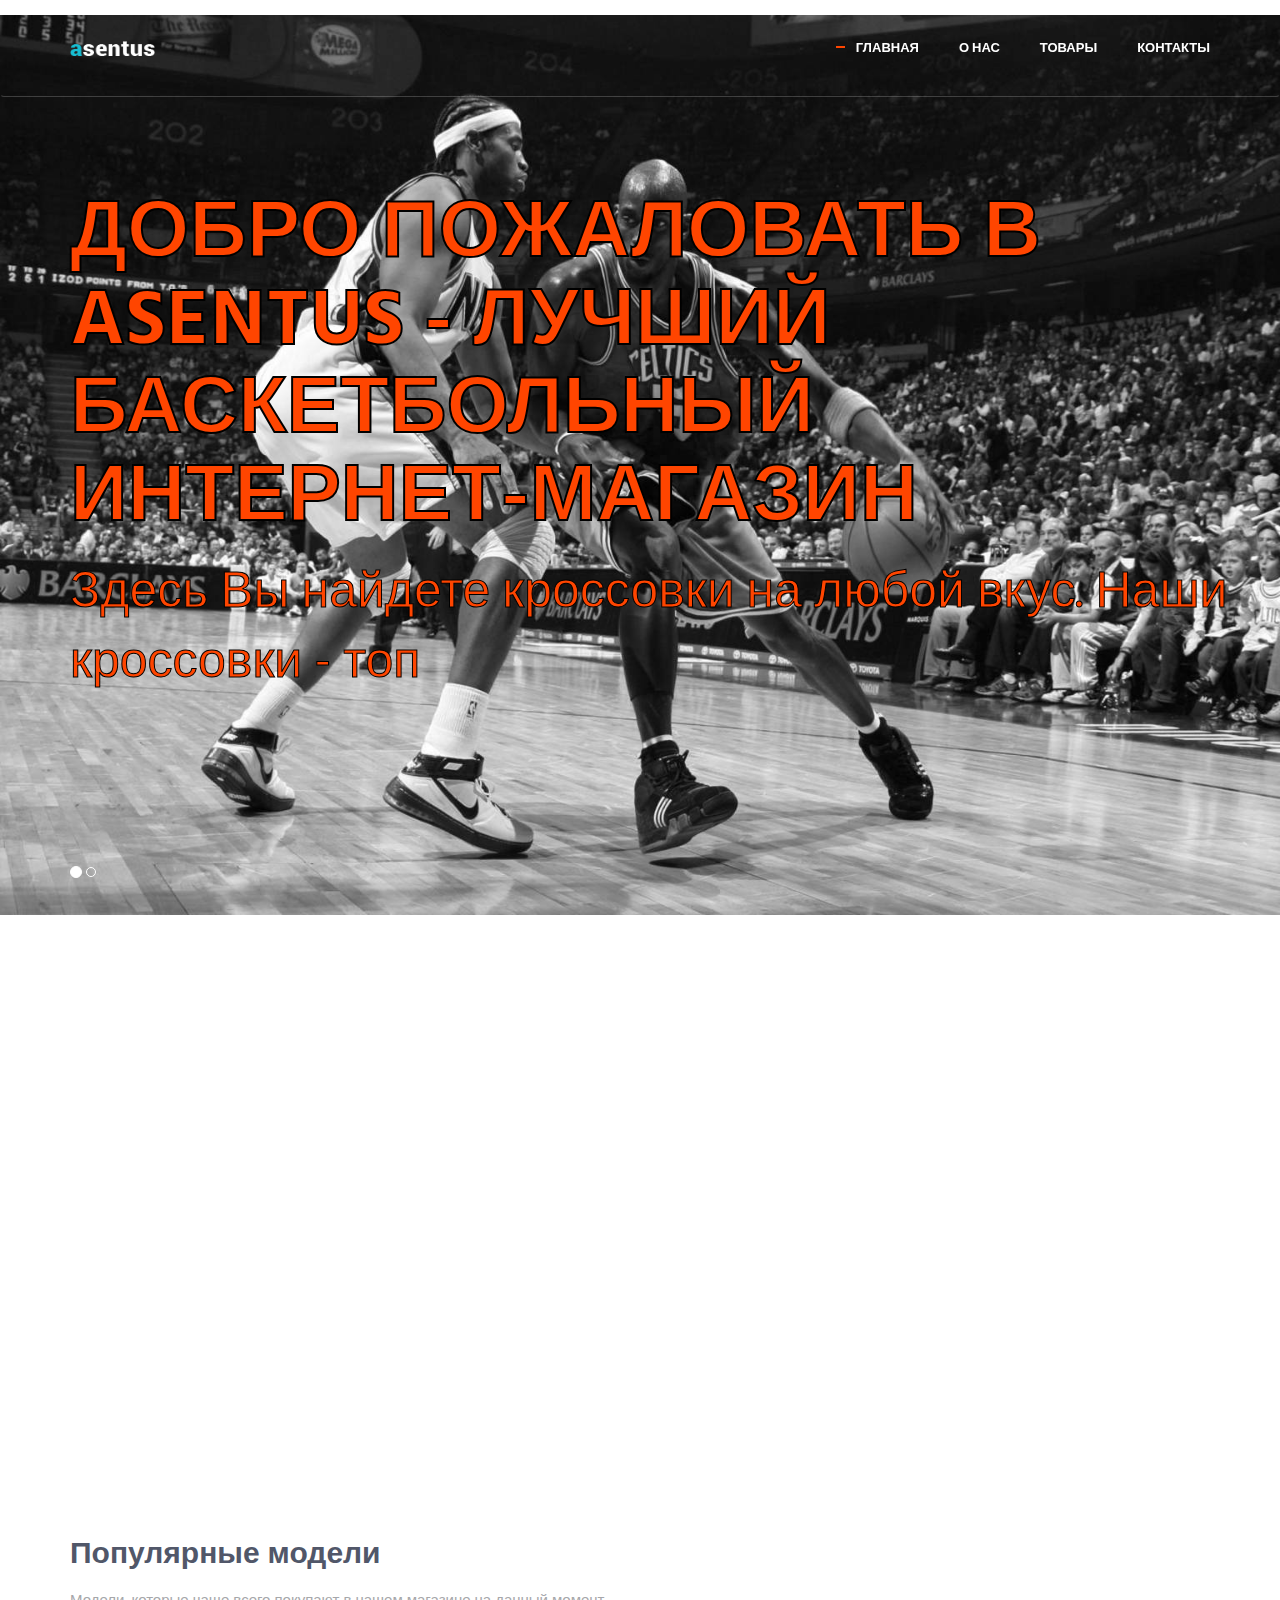
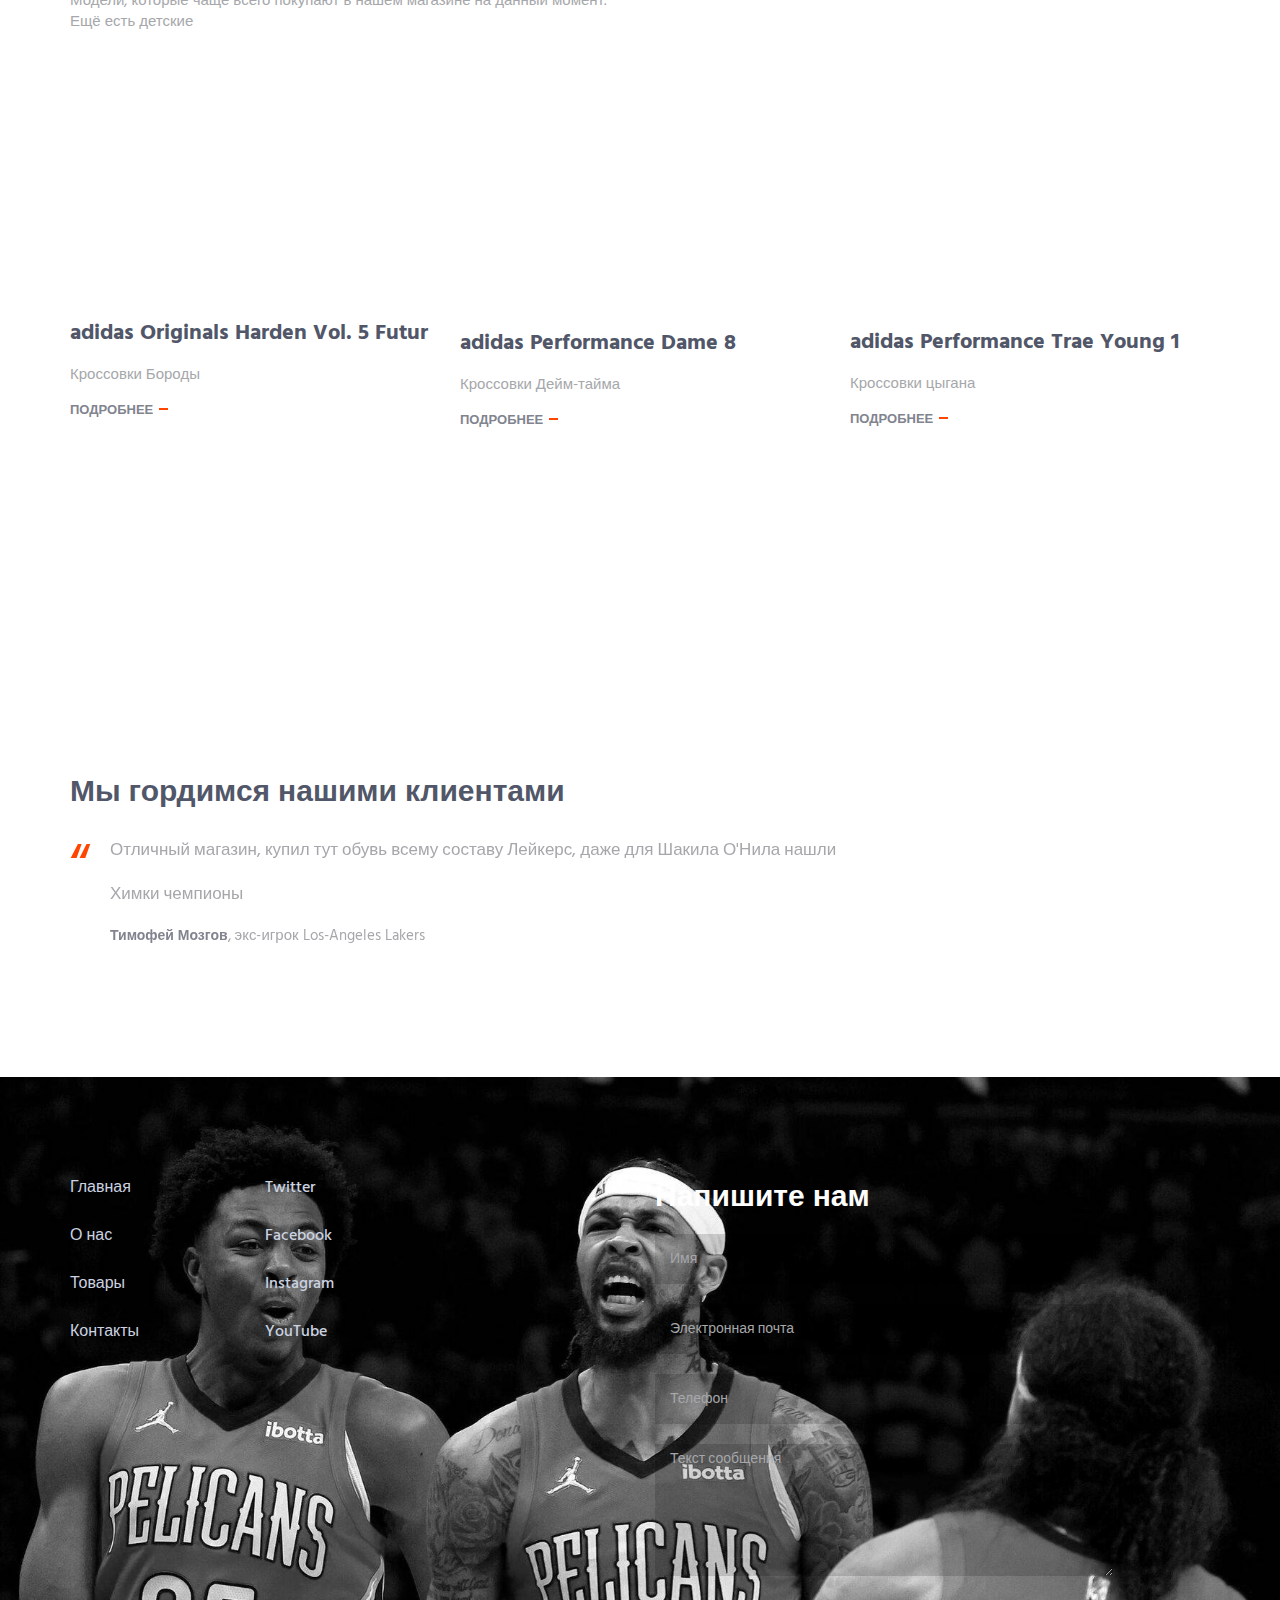
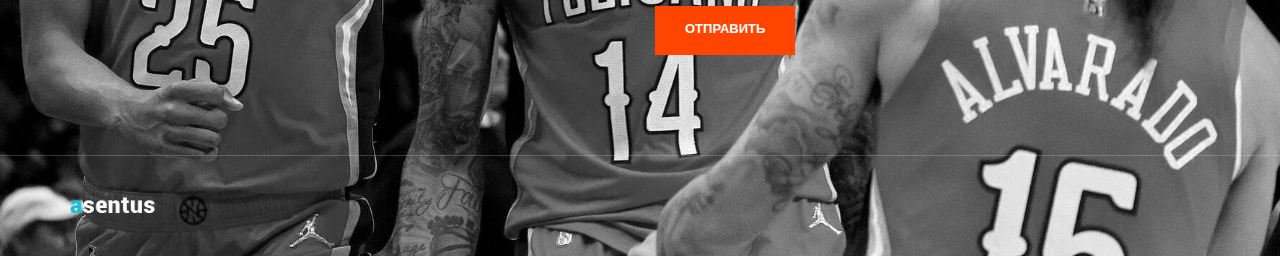
==== commit 24ad6646: "Update index.html" ====
--- a/index.html
+++ b/index.html
@@ -245,7 +245,7 @@
         </div>
         <!-- End Latest Products -->
         
-        <p> баскетбольный магазин кроссовок в городе Москва
+        <p style="color: white"> баскетбольный магазин кроссовок в городе Москва
         У нас есть детские, женские кроссовки.Подберем для мальчиков и для девочек
             баскетбольные кроссовки
             	баскетбольные кроссовки в москве
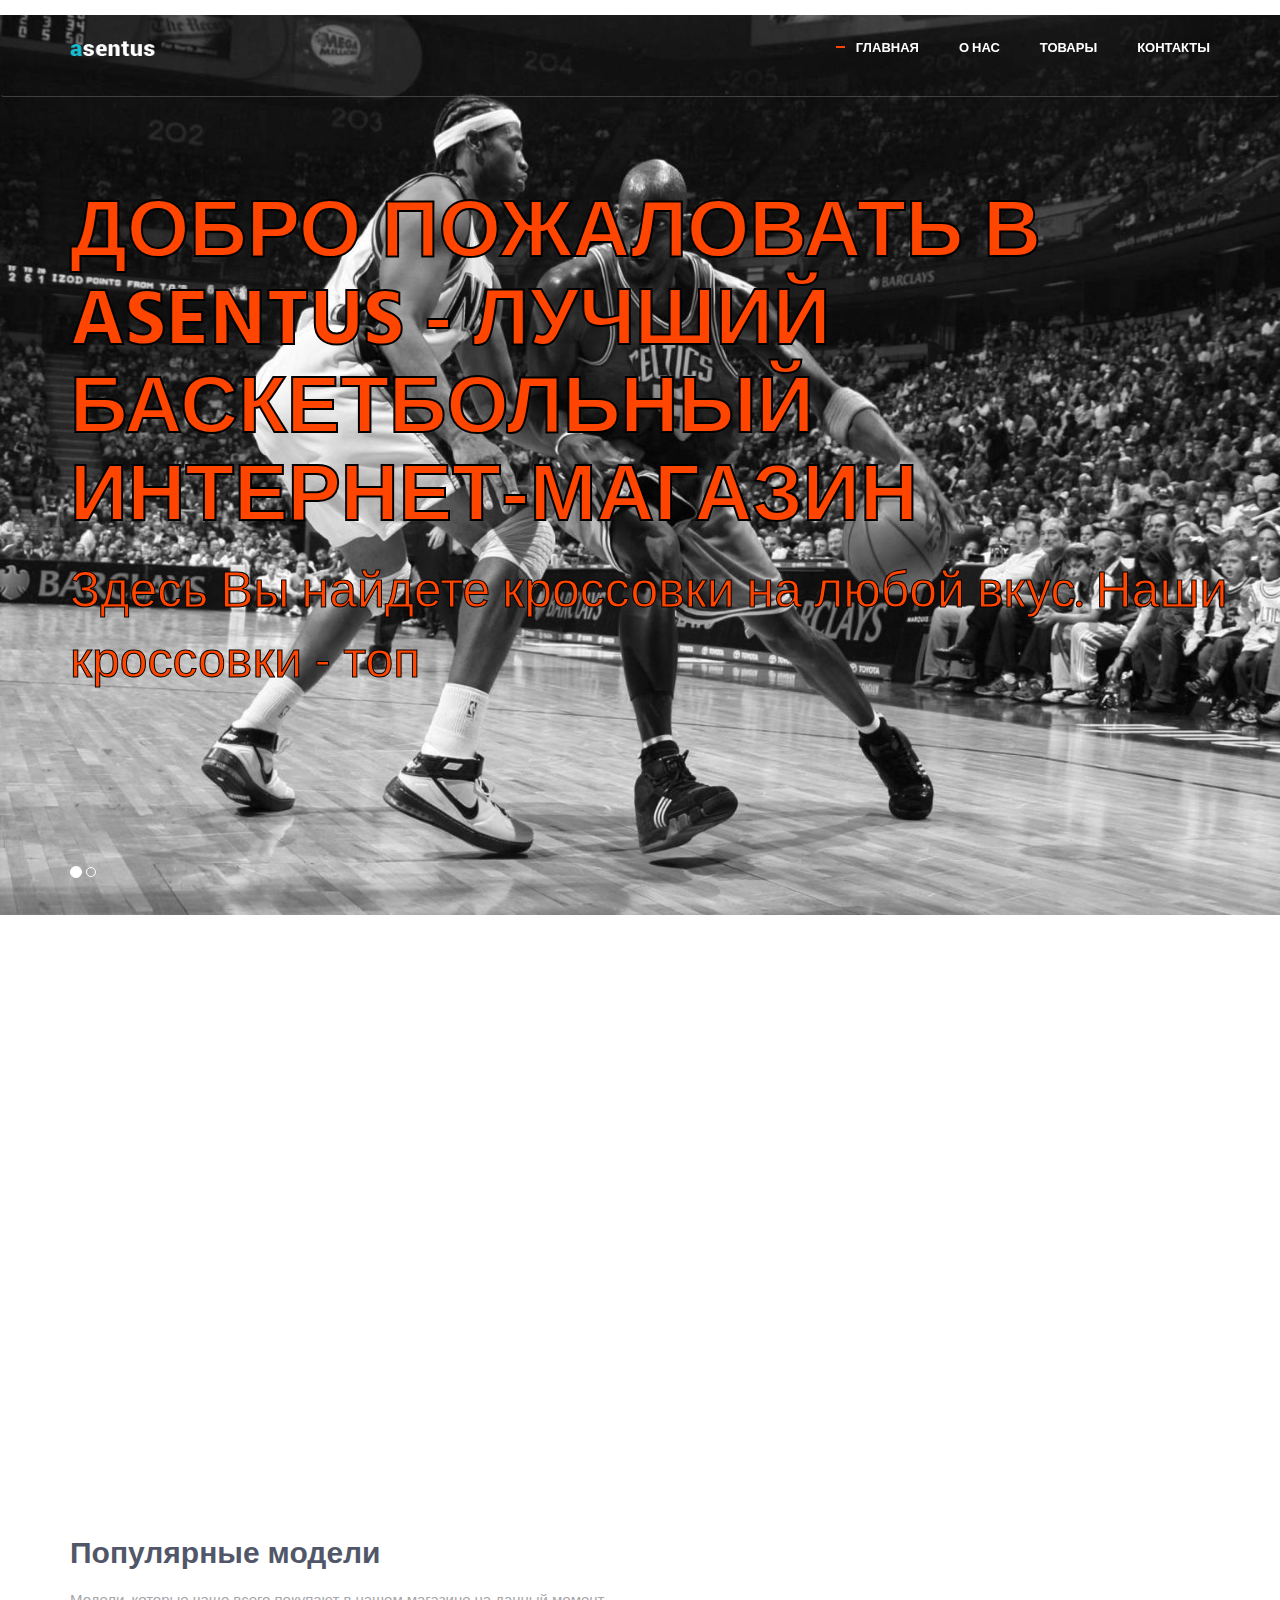
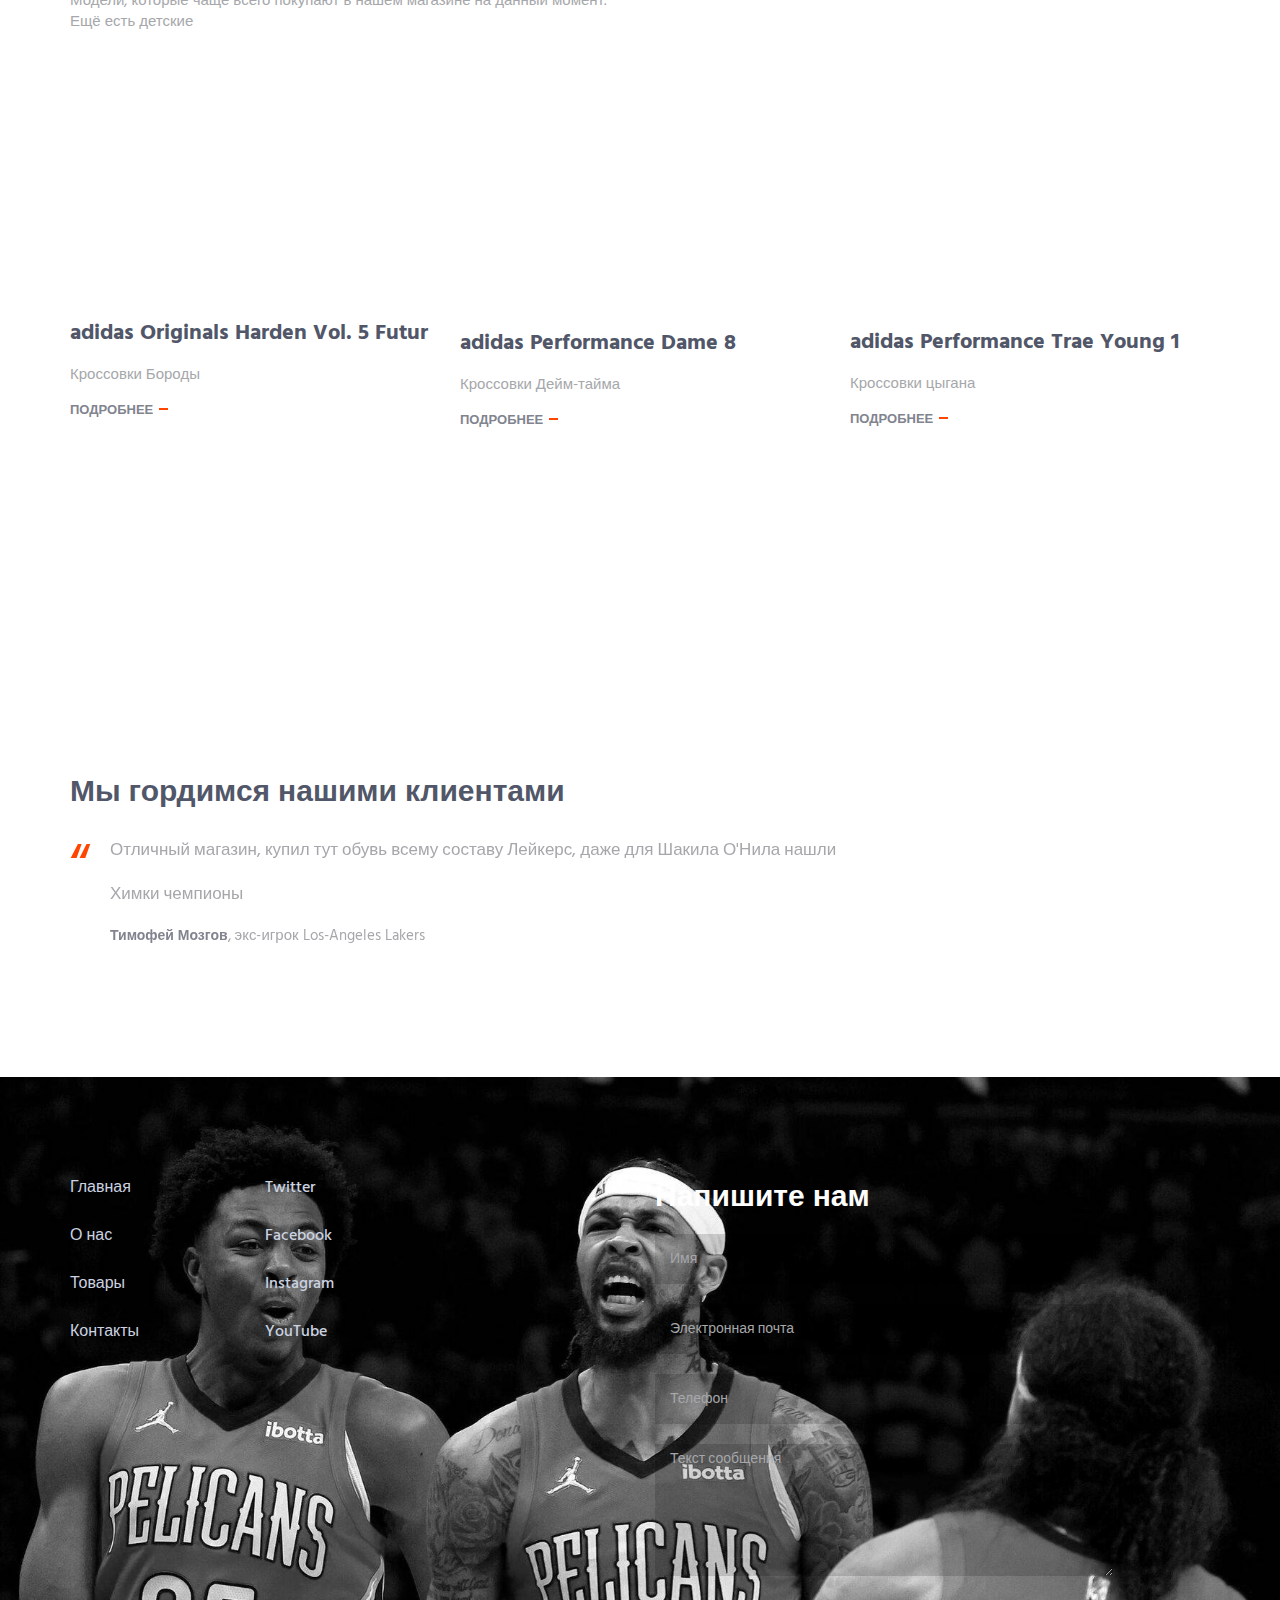
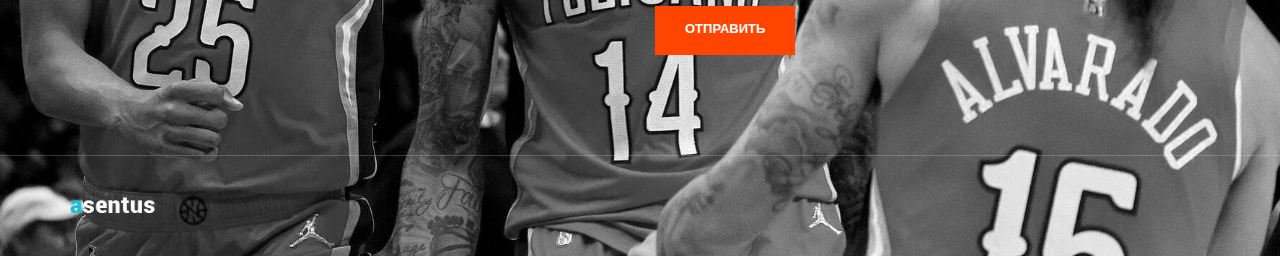
==== commit c35d8d02: "Update index.html" ====
--- a/index.html
+++ b/index.html
@@ -4,7 +4,7 @@
     <!-- BEGIN HEAD -->
     <head>
         <meta charset="utf-8"/>
-        <title> Магазин баскетбольных кроссовок Asentus</title>
+        <title> Магазин баскетбольных кроссовок Asentus У нас вы найдете кроссовки для всех категорий: мужские, женские, детские разныз брендов: Nike, Adidas, Puma, ANTA</title>
         <meta http-equiv="X-UA-Compatible" content="IE=edge">
         <meta content="width=device-width, initial-scale=1" name="viewport"/>
         <meta content="баскетбольный магазин кроссовок в городе Москва
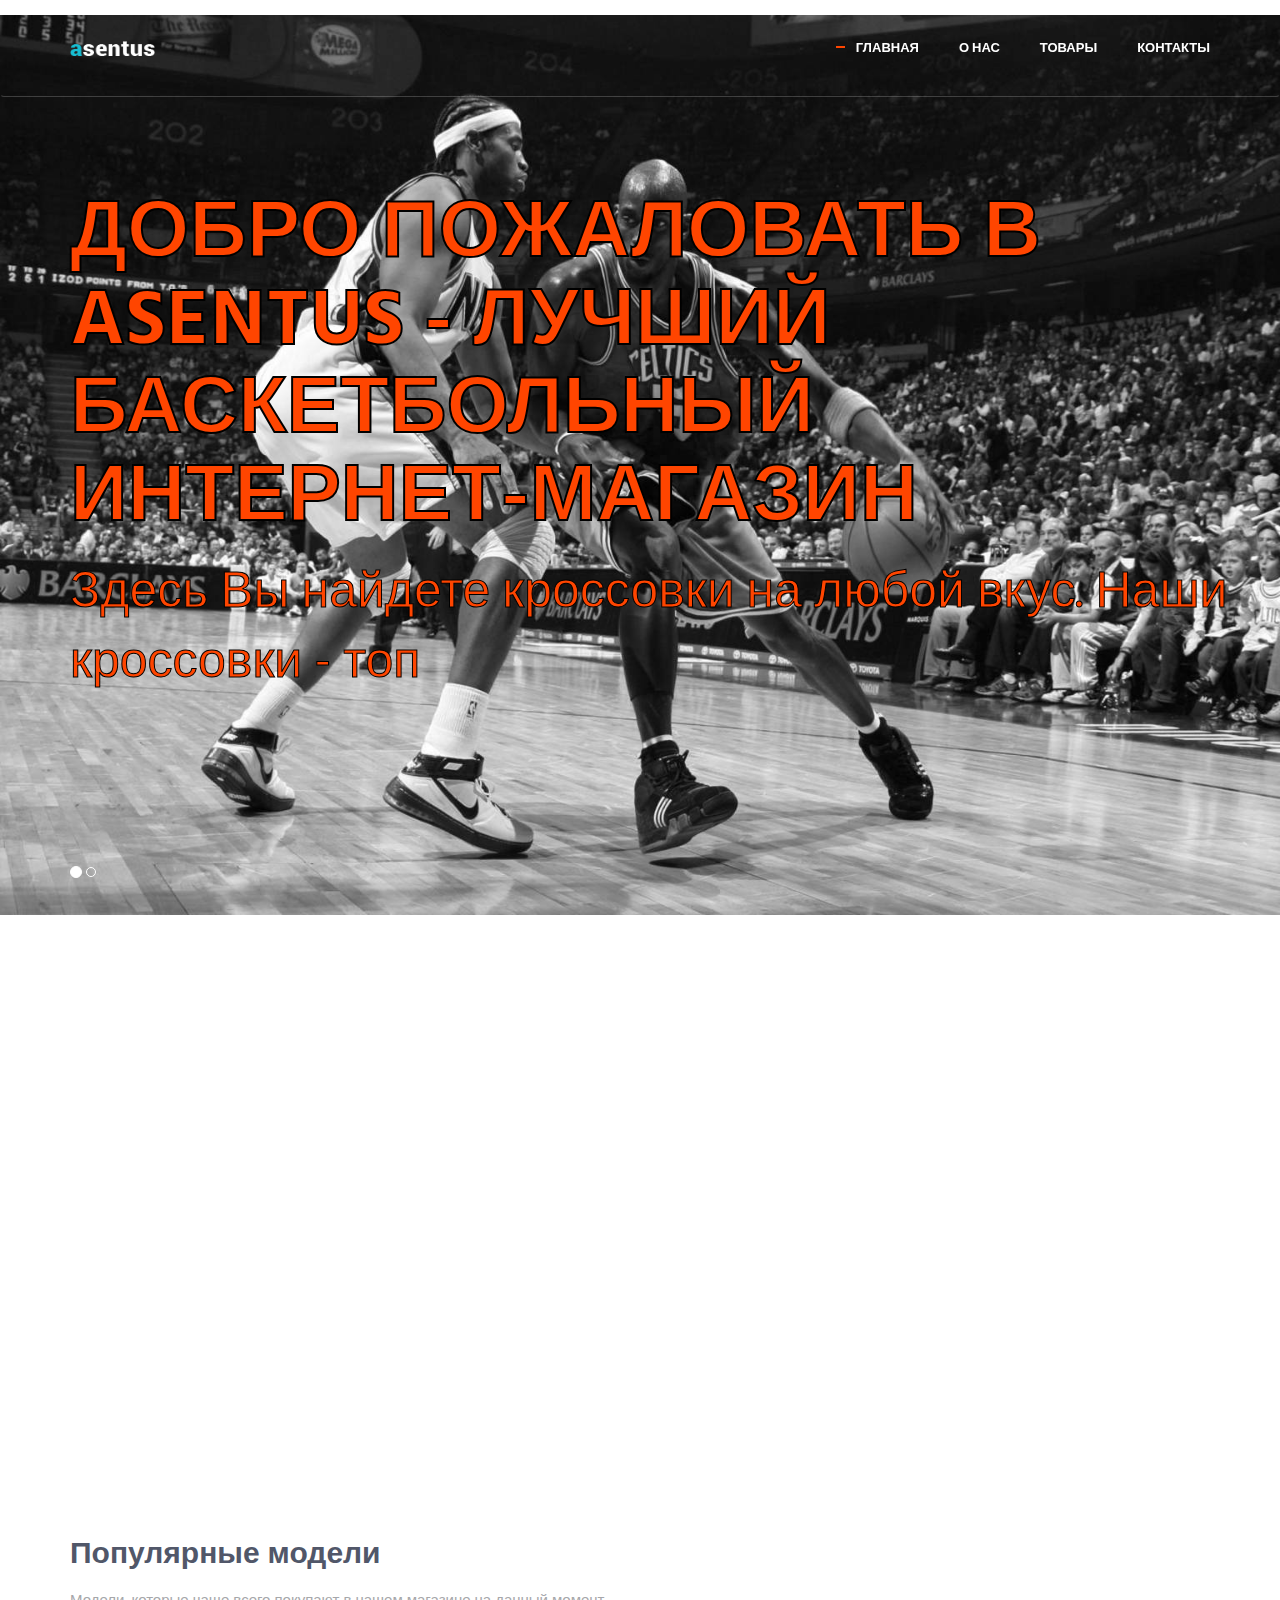
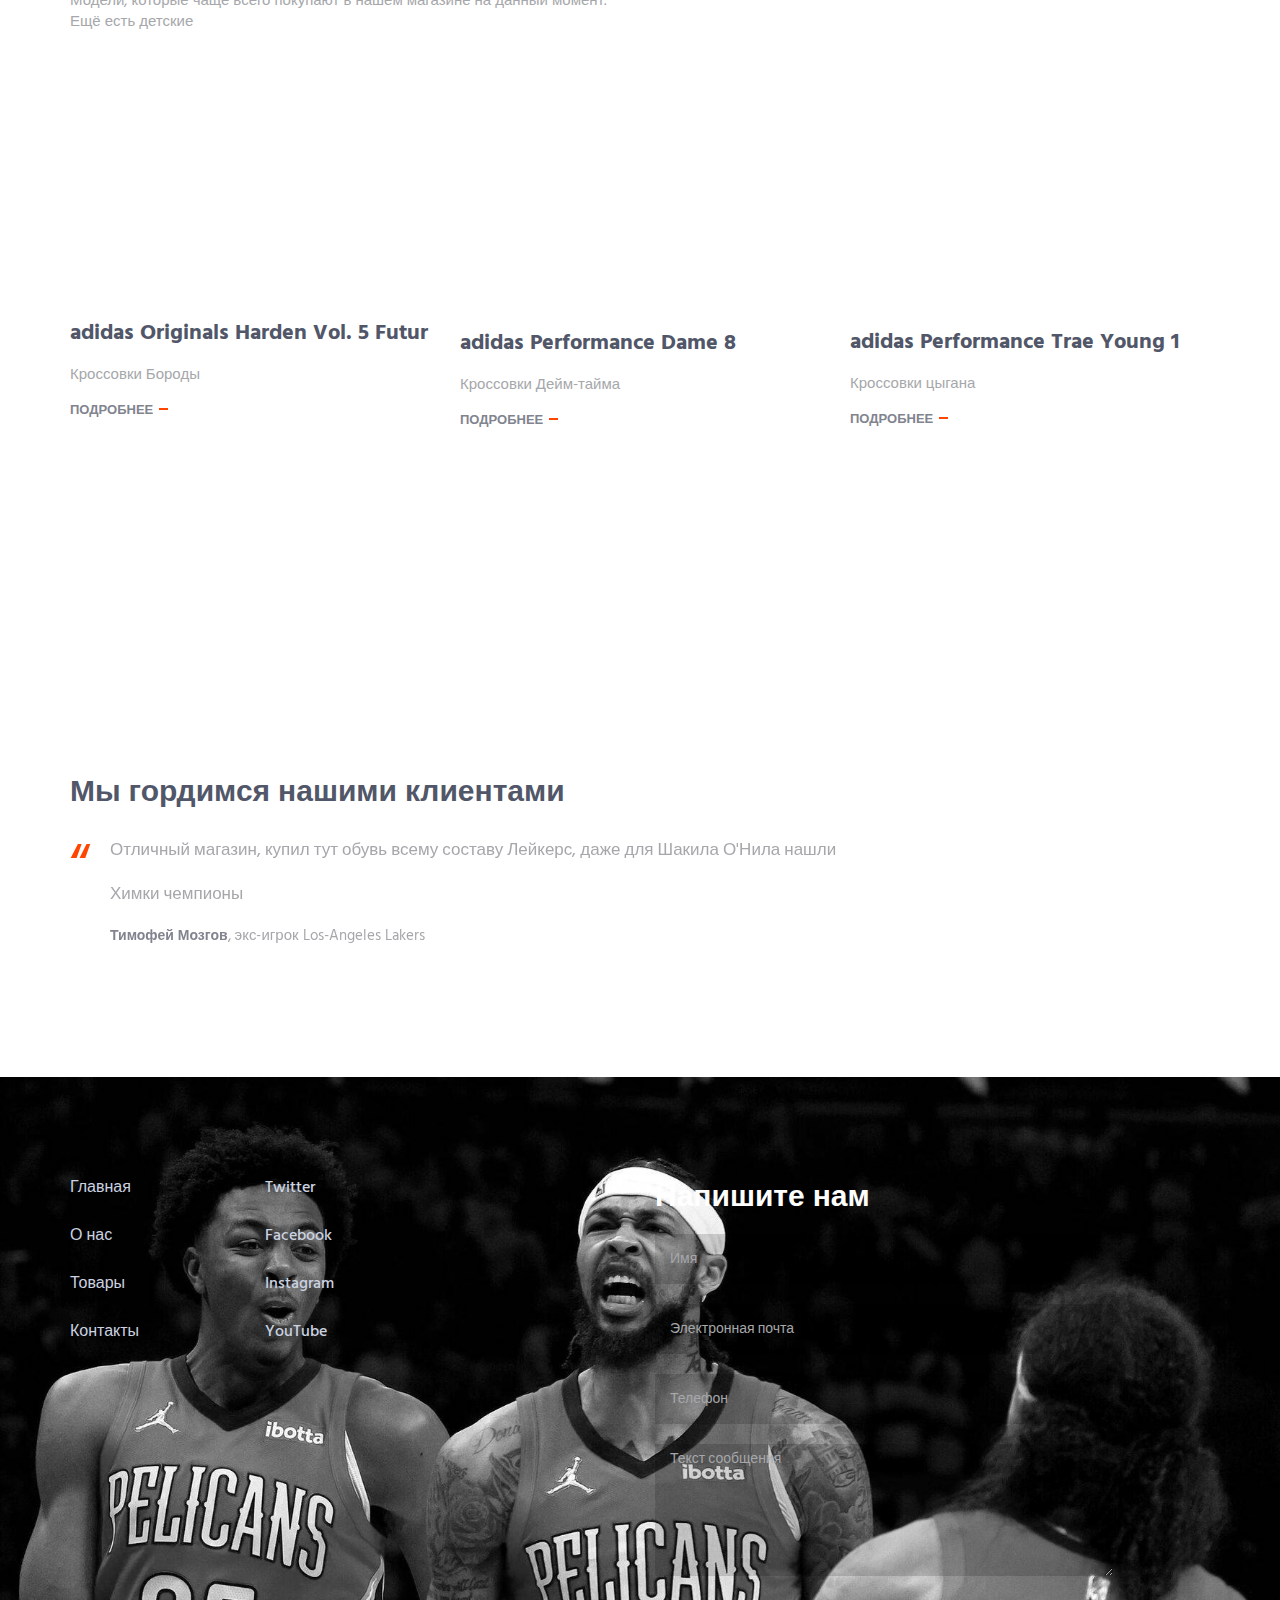
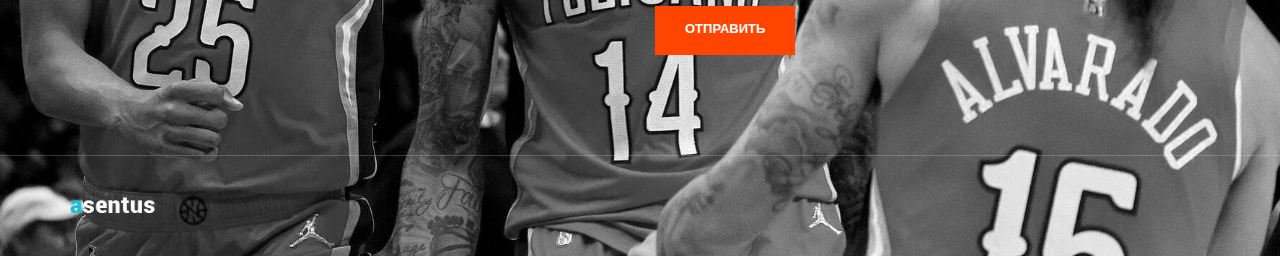
==== commit 323a8e25: "Update index.html" ====
--- a/index.html
+++ b/index.html
@@ -4,7 +4,31 @@
     <!-- BEGIN HEAD -->
     <head>
         <meta charset="utf-8"/>
-        <title> Магазин баскетбольных кроссовок Asentus У нас вы найдете кроссовки для всех категорий: мужские, женские, детские разныз брендов: Nike, Adidas, Puma, ANTA</title>
+        <title> баскетбольный магазин кроссовок Asentus в городе Москва
+        У нас есть детские, женские кроссовки.Подберем для мальчиков и для девочек
+            баскетбольные кроссовки
+            	баскетбольные кроссовки в москве
+            баскетбольные кроссовки для мальчика
+            баскетбольные кроссовки nike
+            баскетбольные кроссовки авито
+            	баскетбольные кроссовки какие
+            баскетбольные кроссовки купить магазины
+            баскетбольные кроссовки слэмданк
+            баскетбольные кроссовки спортмастер
+            кроссовки баскетбольные мужские купить в москве
+            кроссовки найк баскетбольные мужские
+            	купить баскетбольные кроссовки
+            купить баскетбольные кроссовки в москве
+            купить баскетбольные кроссовки недорого
+            купить баскетбольные кроссовки размер
+            	купить детские баскетбольные кроссовки
+            	купить мужские баскетбольные кроссовки
+            куплю женские баскетбольные кроссовки
+            лучшие баскетбольные кроссовки
+            магазин баскетбольных кроссовок
+            магазин баскетбольных кроссовок в москве
+            недорогие баскетбольные кроссовки
+            топ баскетбольных кроссовок</title>
         <meta http-equiv="X-UA-Compatible" content="IE=edge">
         <meta content="width=device-width, initial-scale=1" name="viewport"/>
         <meta content="баскетбольный магазин кроссовок в городе Москва
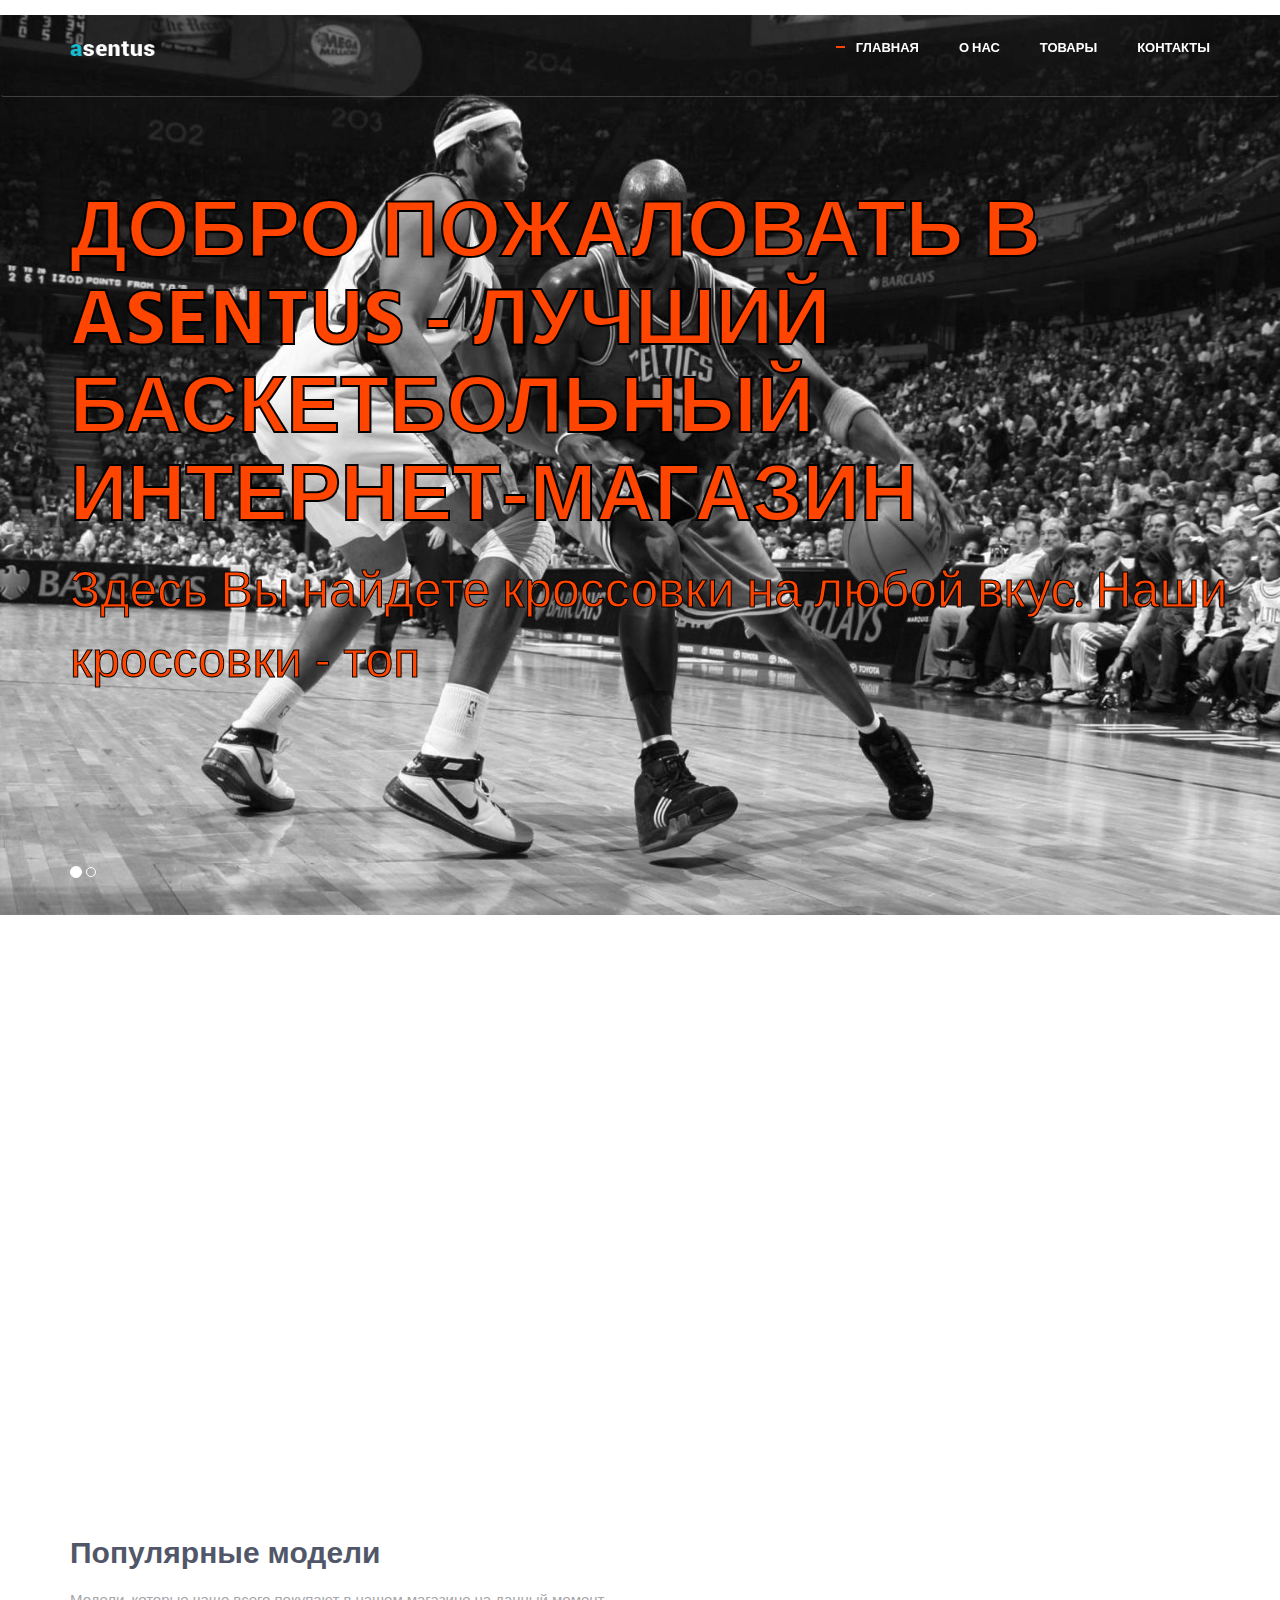
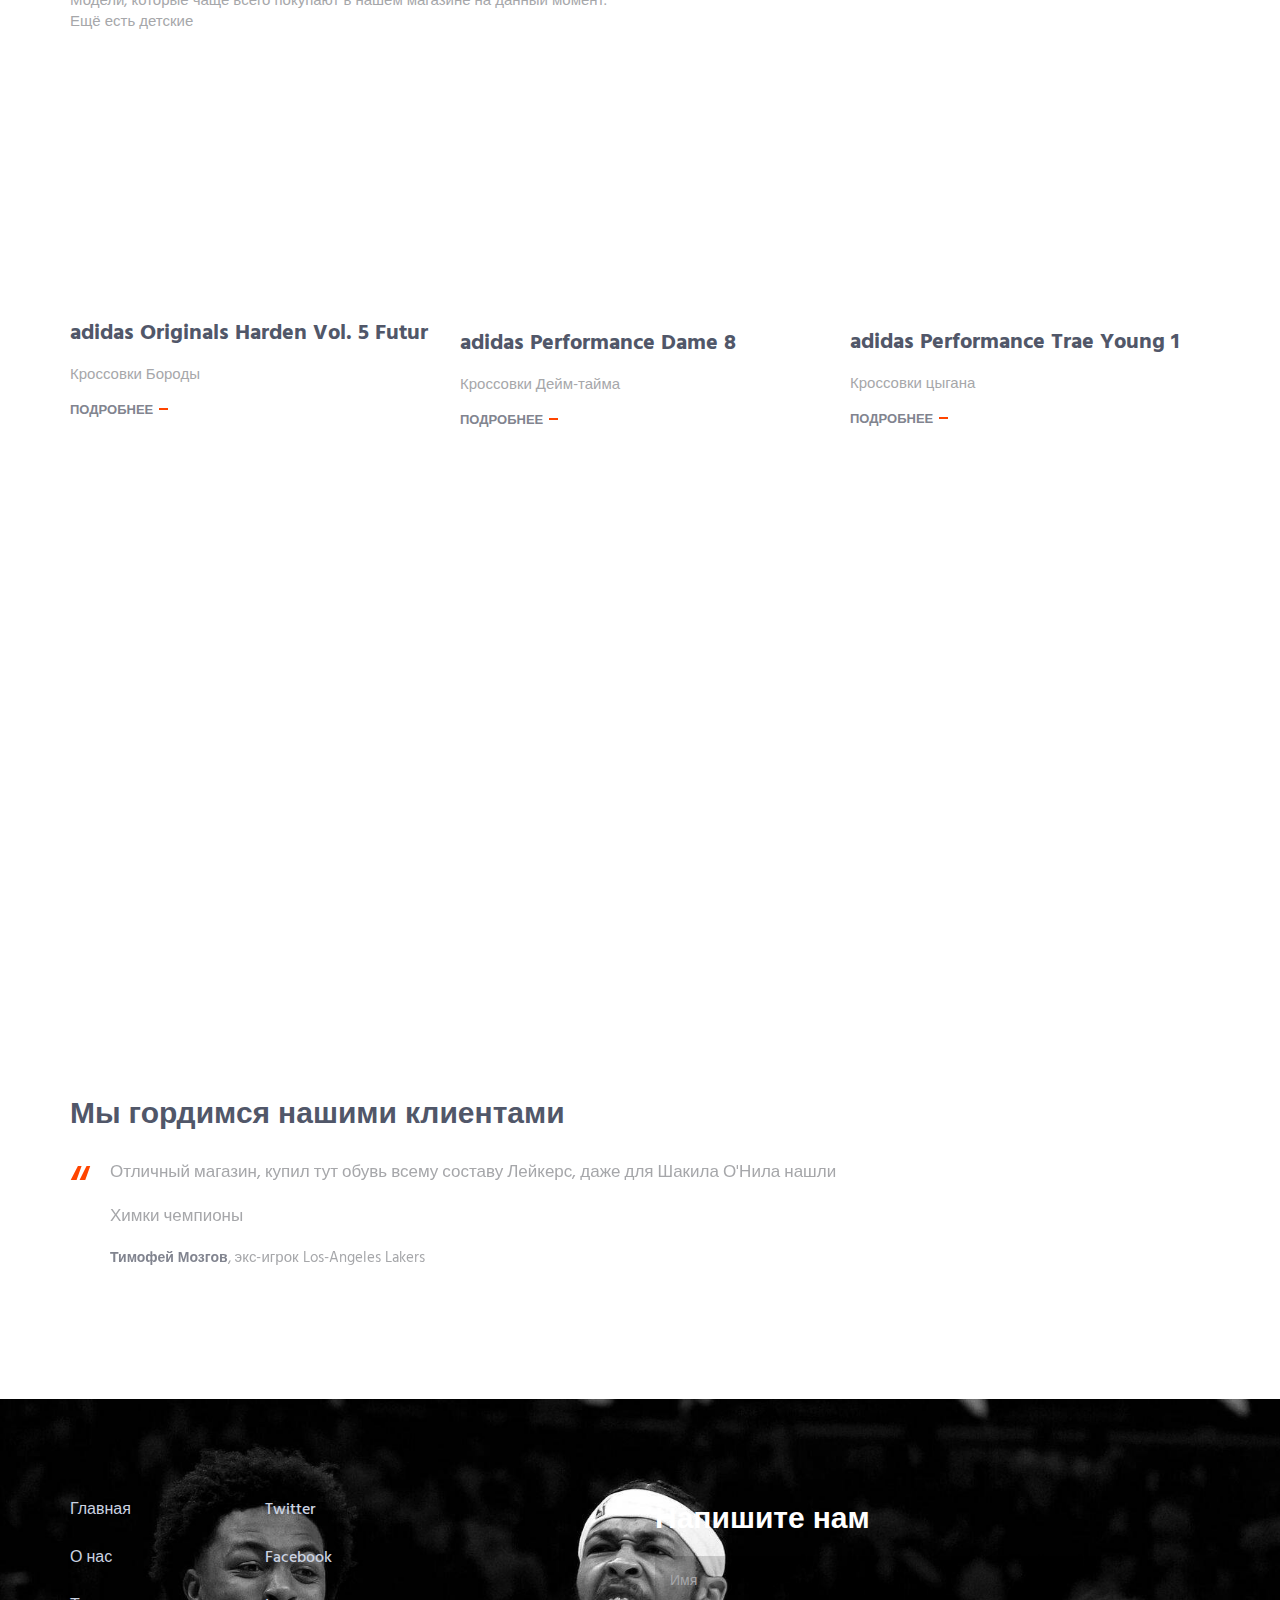
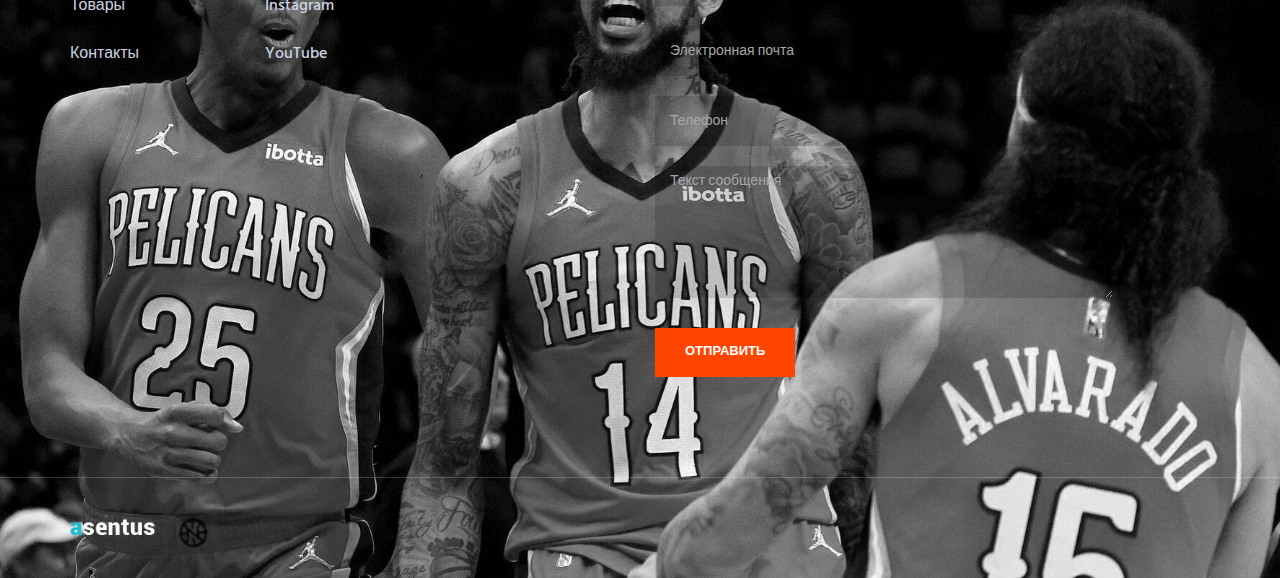
==== commit 030d23be: "Update index.html" ====
--- a/index.html
+++ b/index.html
@@ -58,6 +58,8 @@
             топ баскетбольных кроссовок " name="description">
         <meta content="" name="author"/>
         <meta content="кроссовки nike adidas anta jordan баскетбольные женские детские москва" name="keywords">
+        <script src="//code.jivo.ru/widget/aZv3lqXpSQ" async></script>
+
 
         <!-- GLOBAL MANDATORY STYLES -->
         <link href="http://fonts.googleapis.com/css?family=Hind:300,400,500,600,700" rel="stylesheet" type="text/css">
@@ -268,6 +270,8 @@
             <!--// end row -->
         </div>
         <!-- End Latest Products -->
+        
+        <iframe width="560" height="315" src="https://www.youtube.com/embed/Yp0i7HbYwc0" title="YouTube video player" frameborder="0" allow="accelerometer; autoplay; clipboard-write; encrypted-media; gyroscope; picture-in-picture" allowfullscreen></iframe>
         
         <p style="color: white"> баскетбольный магазин кроссовок в городе Москва
         У нас есть детские, женские кроссовки.Подберем для мальчиков и для девочек
